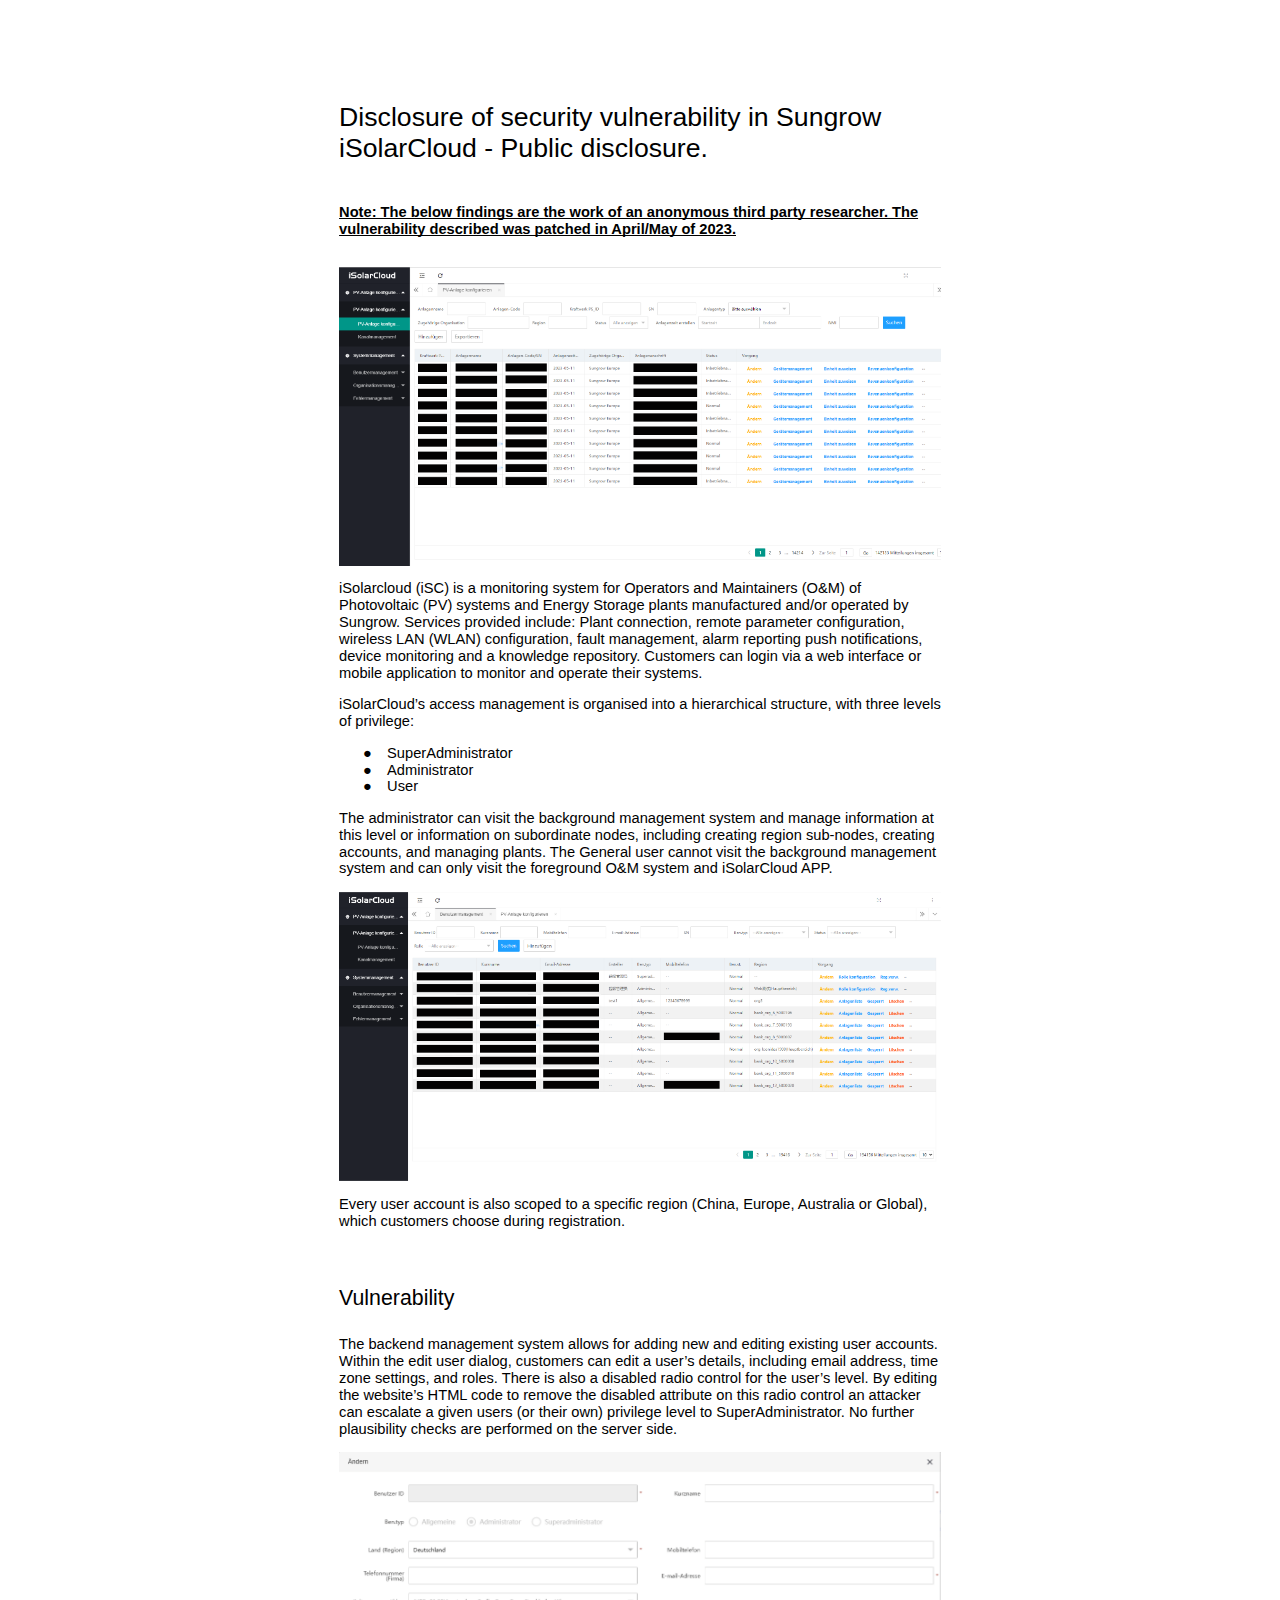
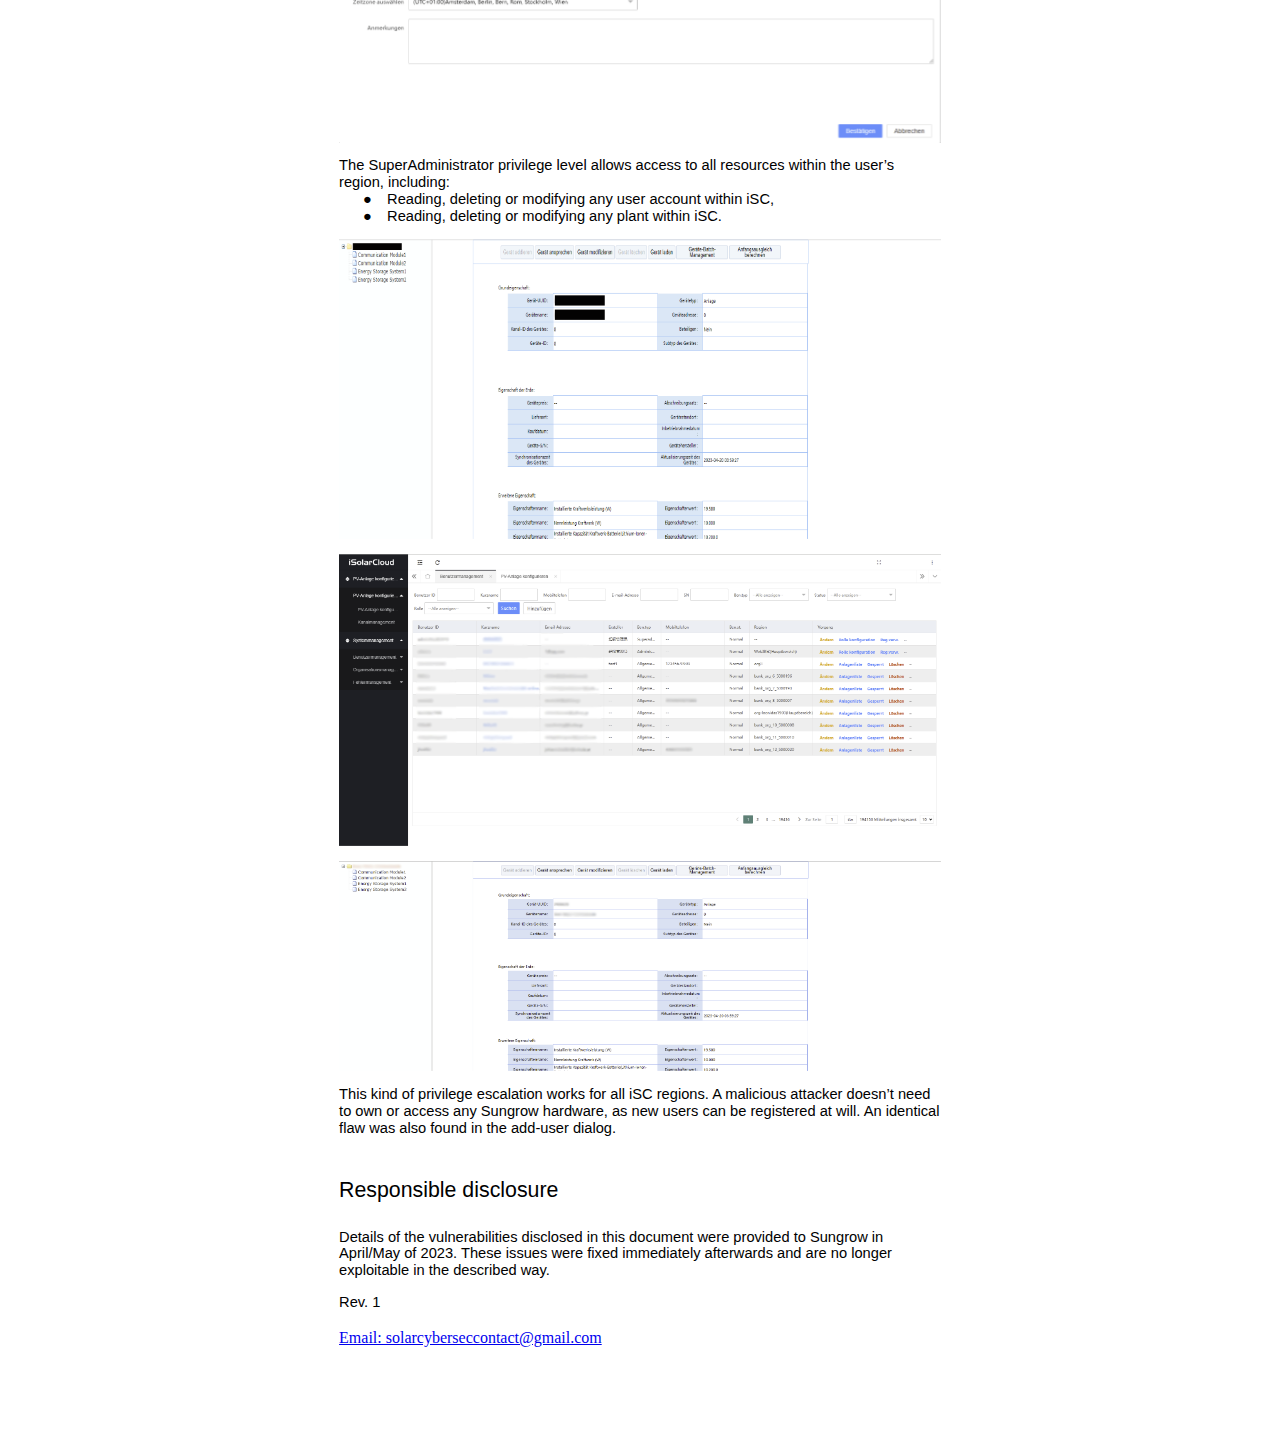
==== iSolarCloudvuln.html @ 1ec9f594 "." ====
<!DOCTYPE html PUBLIC "-//W3C//DTD HTML 4.0 Transitional//EN" "http://www.w3.org/TR/REC-html40/loose.dtd">
<html>
<head>
<meta content="text/html; charset=UTF-8" http-equiv="content-type">
<style type="text/css">.lst-kix_bvl7hkr0jyhf-3>li:before{content:"\0025cf   "}.lst-kix_bvl7hkr0jyhf-4>li:before{content:"\0025cb   "}ul.lst-kix_gkt30svct12z-0{list-style-type:none}.lst-kix_bvl7hkr0jyhf-6>li:before{content:"\0025cf   "}.lst-kix_sigj09s5q3uz-5>li:before{content:"\0025a0   "}ul.lst-kix_gkt30svct12z-3{list-style-type:none}ul.lst-kix_gkt30svct12z-4{list-style-type:none}.lst-kix_bvl7hkr0jyhf-5>li:before{content:"\0025a0   "}.lst-kix_bvl7hkr0jyhf-7>li:before{content:"\0025cb   "}.lst-kix_sigj09s5q3uz-6>li:before{content:"\0025cf   "}ul.lst-kix_gkt30svct12z-1{list-style-type:none}ul.lst-kix_gkt30svct12z-2{list-style-type:none}.lst-kix_sigj09s5q3uz-7>li:before{content:"\0025cb   "}ul.lst-kix_gkt30svct12z-7{list-style-type:none}ul.lst-kix_gkt30svct12z-8{list-style-type:none}ul.lst-kix_gkt30svct12z-5{list-style-type:none}ul.lst-kix_gkt30svct12z-6{list-style-type:none}.lst-kix_gkt30svct12z-1>li:before{content:"\0025cb   "}.lst-kix_gkt30svct12z-3>li:before{content:"\0025cf   "}.lst-kix_gkt30svct12z-2>li:before{content:"\0025a0   "}ul.lst-kix_jfk4quu4ej9e-8{list-style-type:none}.lst-kix_sigj09s5q3uz-4>li:before{content:"\0025cb   "}.lst-kix_sigj09s5q3uz-3>li:before{content:"\0025cf   "}.lst-kix_gkt30svct12z-0>li:before{content:"\0025cf   "}.lst-kix_gkt30svct12z-8>li:before{content:"\0025a0   "}.lst-kix_bvl7hkr0jyhf-2>li:before{content:"\0025a0   "}.lst-kix_sigj09s5q3uz-1>li:before{content:"\0025cb   "}.lst-kix_bvl7hkr0jyhf-1>li:before{content:"\0025cb   "}.lst-kix_sigj09s5q3uz-0>li:before{content:"\0025cf   "}.lst-kix_sigj09s5q3uz-2>li:before{content:"\0025a0   "}.lst-kix_bvl7hkr0jyhf-0>li:before{content:"\0025cf   "}.lst-kix_gkt30svct12z-7>li:before{content:"\0025cb   "}.lst-kix_gkt30svct12z-6>li:before{content:"\0025cf   "}.lst-kix_gkt30svct12z-5>li:before{content:"\0025a0   "}.lst-kix_gkt30svct12z-4>li:before{content:"\0025cb   "}.lst-kix_dotf9e3ko1g4-0>li:before{content:"\0025cf   "}.lst-kix_urjdtkxu317q-6>li:before{content:"\0025cf   "}.lst-kix_urjdtkxu317q-7>li:before{content:"\0025cb   "}.lst-kix_dotf9e3ko1g4-1>li:before{content:"\0025cb   "}.lst-kix_dotf9e3ko1g4-2>li:before{content:"\0025a0   "}.lst-kix_urjdtkxu317q-8>li:before{content:"\0025a0   "}.lst-kix_dotf9e3ko1g4-3>li:before{content:"\0025cf   "}ul.lst-kix_jfk4quu4ej9e-0{list-style-type:none}ul.lst-kix_jfk4quu4ej9e-1{list-style-type:none}.lst-kix_urjdtkxu317q-2>li:before{content:"\0025a0   "}.lst-kix_urjdtkxu317q-3>li:before{content:"\0025cf   "}.lst-kix_dotf9e3ko1g4-5>li:before{content:"\0025a0   "}.lst-kix_dotf9e3ko1g4-6>li:before{content:"\0025cf   "}ul.lst-kix_jfk4quu4ej9e-2{list-style-type:none}ul.lst-kix_jfk4quu4ej9e-3{list-style-type:none}ul.lst-kix_jfk4quu4ej9e-4{list-style-type:none}ul.lst-kix_jfk4quu4ej9e-5{list-style-type:none}.lst-kix_urjdtkxu317q-1>li:before{content:"\0025cb   "}.lst-kix_urjdtkxu317q-5>li:before{content:"\0025a0   "}.lst-kix_dotf9e3ko1g4-4>li:before{content:"\0025cb   "}.lst-kix_dotf9e3ko1g4-8>li:before{content:"\0025a0   "}ul.lst-kix_jfk4quu4ej9e-6{list-style-type:none}ul.lst-kix_jfk4quu4ej9e-7{list-style-type:none}.lst-kix_urjdtkxu317q-4>li:before{content:"\0025cb   "}.lst-kix_dotf9e3ko1g4-7>li:before{content:"\0025cb   "}.lst-kix_jfk4quu4ej9e-2>li:before{content:"\0025a0   "}.lst-kix_jfk4quu4ej9e-3>li:before{content:"\0025cf   "}.lst-kix_bvl7hkr0jyhf-8>li:before{content:"\0025a0   "}.lst-kix_jfk4quu4ej9e-7>li:before{content:"\0025cb   "}.lst-kix_jfk4quu4ej9e-0>li:before{content:"\0025cf   "}.lst-kix_jfk4quu4ej9e-1>li:before{content:"\0025cb   "}.lst-kix_jfk4quu4ej9e-8>li:before{content:"\0025a0   "}.lst-kix_urjdtkxu317q-0>li:before{content:"\0025cf   "}.lst-kix_jfk4quu4ej9e-6>li:before{content:"\0025cf   "}.lst-kix_jfk4quu4ej9e-4>li:before{content:"\0025cb   "}.lst-kix_jfk4quu4ej9e-5>li:before{content:"\0025a0   "}ul.lst-kix_dotf9e3ko1g4-0{list-style-type:none}.lst-kix_5yog5hyufdfv-5>li:before{content:"\0025a0   "}.lst-kix_5yog5hyufdfv-7>li:before{content:"\0025cb   "}.lst-kix_5yog5hyufdfv-4>li:before{content:"\0025cb   "}.lst-kix_5yog5hyufdfv-8>li:before{content:"\0025a0   "}.lst-kix_5yog5hyufdfv-1>li:before{content:"\0025cb   "}.lst-kix_5yog5hyufdfv-3>li:before{content:"\0025cf   "}.lst-kix_5yog5hyufdfv-2>li:before{content:"\0025a0   "}ul.lst-kix_dotf9e3ko1g4-6{list-style-type:none}ul.lst-kix_dotf9e3ko1g4-5{list-style-type:none}ul.lst-kix_dotf9e3ko1g4-8{list-style-type:none}ul.lst-kix_dotf9e3ko1g4-7{list-style-type:none}ul.lst-kix_dotf9e3ko1g4-2{list-style-type:none}ul.lst-kix_dotf9e3ko1g4-1{list-style-type:none}ul.lst-kix_dotf9e3ko1g4-4{list-style-type:none}ul.lst-kix_dotf9e3ko1g4-3{list-style-type:none}.lst-kix_5yog5hyufdfv-6>li:before{content:"\0025cf   "}.lst-kix_keoz1yhpoynx-2>li:before{content:"\0025a0   "}.lst-kix_keoz1yhpoynx-4>li:before{content:"\0025cb   "}.lst-kix_keoz1yhpoynx-3>li:before{content:"\0025cf   "}.lst-kix_keoz1yhpoynx-0>li:before{content:"\0025cf   "}.lst-kix_keoz1yhpoynx-1>li:before{content:"\0025cb   "}.lst-kix_5yog5hyufdfv-0>li:before{content:"\0025cf   "}ul.lst-kix_keoz1yhpoynx-3{list-style-type:none}ul.lst-kix_keoz1yhpoynx-2{list-style-type:none}ul.lst-kix_keoz1yhpoynx-1{list-style-type:none}ul.lst-kix_keoz1yhpoynx-0{list-style-type:none}ul.lst-kix_keoz1yhpoynx-7{list-style-type:none}ul.lst-kix_keoz1yhpoynx-6{list-style-type:none}ul.lst-kix_keoz1yhpoynx-5{list-style-type:none}ul.lst-kix_keoz1yhpoynx-4{list-style-type:none}ul.lst-kix_5yog5hyufdfv-4{list-style-type:none}ul.lst-kix_5yog5hyufdfv-5{list-style-type:none}ul.lst-kix_5yog5hyufdfv-6{list-style-type:none}ul.lst-kix_5yog5hyufdfv-7{list-style-type:none}ul.lst-kix_5yog5hyufdfv-0{list-style-type:none}ul.lst-kix_5yog5hyufdfv-1{list-style-type:none}ul.lst-kix_5yog5hyufdfv-2{list-style-type:none}ul.lst-kix_5yog5hyufdfv-3{list-style-type:none}.lst-kix_keoz1yhpoynx-6>li:before{content:"\0025cf   "}ul.lst-kix_keoz1yhpoynx-8{list-style-type:none}.lst-kix_keoz1yhpoynx-5>li:before{content:"\0025a0   "}.lst-kix_sigj09s5q3uz-8>li:before{content:"\0025a0   "}ul.lst-kix_sigj09s5q3uz-8{list-style-type:none}ul.lst-kix_sigj09s5q3uz-7{list-style-type:none}ul.lst-kix_sigj09s5q3uz-6{list-style-type:none}.lst-kix_keoz1yhpoynx-7>li:before{content:"\0025cb   "}ul.lst-kix_bvl7hkr0jyhf-8{list-style-type:none}.lst-kix_keoz1yhpoynx-8>li:before{content:"\0025a0   "}ul.lst-kix_bvl7hkr0jyhf-5{list-style-type:none}ul.lst-kix_5yog5hyufdfv-8{list-style-type:none}ul.lst-kix_bvl7hkr0jyhf-4{list-style-type:none}li.li-bullet-0:before{margin-left:-18pt;white-space:nowrap;display:inline-block;min-width:18pt}ul.lst-kix_bvl7hkr0jyhf-7{list-style-type:none}ul.lst-kix_bvl7hkr0jyhf-6{list-style-type:none}ul.lst-kix_urjdtkxu317q-4{list-style-type:none}ul.lst-kix_bvl7hkr0jyhf-1{list-style-type:none}ul.lst-kix_urjdtkxu317q-5{list-style-type:none}ul.lst-kix_bvl7hkr0jyhf-0{list-style-type:none}ul.lst-kix_urjdtkxu317q-2{list-style-type:none}ul.lst-kix_bvl7hkr0jyhf-3{list-style-type:none}ul.lst-kix_urjdtkxu317q-3{list-style-type:none}ul.lst-kix_bvl7hkr0jyhf-2{list-style-type:none}ul.lst-kix_urjdtkxu317q-0{list-style-type:none}ul.lst-kix_urjdtkxu317q-1{list-style-type:none}ul.lst-kix_sigj09s5q3uz-5{list-style-type:none}ul.lst-kix_sigj09s5q3uz-4{list-style-type:none}ul.lst-kix_sigj09s5q3uz-3{list-style-type:none}ul.lst-kix_sigj09s5q3uz-2{list-style-type:none}ul.lst-kix_urjdtkxu317q-8{list-style-type:none}ul.lst-kix_sigj09s5q3uz-1{list-style-type:none}ul.lst-kix_sigj09s5q3uz-0{list-style-type:none}ul.lst-kix_urjdtkxu317q-6{list-style-type:none}ul.lst-kix_urjdtkxu317q-7{list-style-type:none}ol{margin:0;padding:0}table td,table th{padding:0}.c6{-webkit-text-decoration-skip:none;color:#000000;font-weight:700;text-decoration:underline;vertical-align:baseline;text-decoration-skip-ink:none;font-size:11pt;font-family:"Arial";font-style:normal}.c1{padding-top:0pt;padding-bottom:0pt;line-height:1.15;orphans:2;widows:2;text-align:left;height:11pt}.c4{color:#000000;font-weight:400;text-decoration:none;vertical-align:baseline;font-size:16pt;font-family:"Arial";font-style:normal}.c9{padding-top:20pt;padding-bottom:6pt;line-height:1.15;page-break-after:avoid;orphans:2;widows:2;text-align:left}.c0{color:#000000;font-weight:400;text-decoration:none;vertical-align:baseline;font-size:11pt;font-family:"Arial";font-style:normal}.c8{color:#000000;font-weight:400;text-decoration:none;vertical-align:baseline;font-size:20pt;font-family:"Arial";font-style:normal}.c11{padding-top:18pt;padding-bottom:6pt;line-height:1.15;page-break-after:avoid;orphans:2;widows:2;text-align:left}.c10{padding-top:0pt;padding-bottom:0pt;line-height:1.15;orphans:2;widows:2;text-align:center;height:11pt}.c2{padding-top:0pt;padding-bottom:0pt;line-height:1.15;orphans:2;widows:2;text-align:left}.c3{background-color:#ffffff;max-width:451.4pt;padding:56.7pt 72pt 72pt 72pt;margin:auto}.c5{margin-left:36pt;padding-left:0pt}.c7{padding:0;margin:0}.title{padding-top:0pt;color:#000000;font-size:26pt;padding-bottom:3pt;font-family:"Arial";line-height:1.15;page-break-after:avoid;orphans:2;widows:2;text-align:left}.subtitle{padding-top:0pt;color:#666666;font-size:15pt;padding-bottom:16pt;font-family:"Arial";line-height:1.15;page-break-after:avoid;orphans:2;widows:2;text-align:left}li{color:#000000;font-size:11pt;font-family:"Arial"}p{margin:0;color:#000000;font-size:11pt;font-family:"Arial"}h1{padding-top:20pt;color:#000000;font-size:20pt;padding-bottom:6pt;font-family:"Arial";line-height:1.15;page-break-after:avoid;orphans:2;widows:2;text-align:left}h2{padding-top:18pt;color:#000000;font-size:16pt;padding-bottom:6pt;font-family:"Arial";line-height:1.15;page-break-after:avoid;orphans:2;widows:2;text-align:left}h3{padding-top:16pt;color:#434343;font-size:14pt;padding-bottom:4pt;font-family:"Arial";line-height:1.15;page-break-after:avoid;orphans:2;widows:2;text-align:left}h4{padding-top:14pt;color:#666666;font-size:12pt;padding-bottom:4pt;font-family:"Arial";line-height:1.15;page-break-after:avoid;orphans:2;widows:2;text-align:left}h5{padding-top:12pt;color:#666666;font-size:11pt;padding-bottom:4pt;font-family:"Arial";line-height:1.15;page-break-after:avoid;orphans:2;widows:2;text-align:left}h6{padding-top:12pt;color:#666666;font-size:11pt;padding-bottom:4pt;font-family:"Arial";line-height:1.15;page-break-after:avoid;font-style:italic;orphans:2;widows:2;text-align:left}</style>
</head>
<body class="c3 doc-content">
<h1 class="c9" id="h.ezlccyesa04d"><span class="c8">Disclosure of security vulnerability in Sungrow iSolarCloud - Public disclosure.</span></h1>
<p class="c1"><span class="c0"></span></p>
<p class="c2"><span class="c6">Note: The below findings are the work of an anonymous third party researcher. The vulnerability described was patched in April/May of 2023.</span></p>
<p class="c1"><span class="c0"></span></p>
<p class="c10"><span class="c0"></span></p>
<p class="c2"><span style="overflow: hidden; display: inline-block; margin: 0.00px 0.00px; border: 0.00px solid #000000; transform: rotate(0.00rad) translateZ(0px); -webkit-transform: rotate(0.00rad) translateZ(0px); width: 601.70px; height: 298.67px;"><img alt="" src="images_isc/image4.png" style="width: 601.70px; height: 298.67px; margin-left: 0.00px; margin-top: 0.00px; transform: rotate(0.00rad) translateZ(0px); -webkit-transform: rotate(0.00rad) translateZ(0px);" title=""></span></p>
<p class="c1"><span class="c0"></span></p>
<p class="c2"><span class="c0">iSolarcloud (iSC) is a monitoring system for Operators and Maintainers (O&amp;M) of Photovoltaic (PV) systems and Energy Storage plants manufactured and/or operated by Sungrow. Services provided include: Plant connection, remote parameter configuration, wireless LAN (WLAN) configuration, fault management, alarm reporting push notifications, device monitoring and a knowledge repository. Customers can login via a web interface or mobile application to monitor and operate their systems.</span></p>
<p class="c1"><span class="c0"></span></p>
<p class="c2"><span class="c0">iSolarCloud&rsquo;s access management is organised into a hierarchical structure, with three levels of privilege:</span></p>
<p class="c1"><span class="c0"></span></p>
<ul class="c7 lst-kix_dotf9e3ko1g4-0 start">
<li class="c2 c5 li-bullet-0"><span class="c0">SuperAdministrator</span></li>
<li class="c2 c5 li-bullet-0"><span class="c0">Administrator</span></li>
<li class="c2 c5 li-bullet-0"><span class="c0">User</span></li>
</ul>
<p class="c1"><span class="c0"></span></p>
<p class="c2"><span class="c0">The administrator can visit the background management system and manage information at this level or information on subordinate nodes, including creating region sub-nodes, creating accounts, and managing plants. The General user cannot visit the background management system and can only visit the foreground O&amp;M system and iSolarCloud APP.</span></p>
<p class="c1"><span class="c0"></span></p>
<p class="c2"><span style="overflow: hidden; display: inline-block; margin: 0.00px 0.00px; border: 0.00px solid #000000; transform: rotate(0.00rad) translateZ(0px); -webkit-transform: rotate(0.00rad) translateZ(0px); width: 601.70px; height: 289.33px;"><img alt="" src="images_isc/image5.png" style="width: 601.70px; height: 289.33px; margin-left: 0.00px; margin-top: 0.00px; transform: rotate(0.00rad) translateZ(0px); -webkit-transform: rotate(0.00rad) translateZ(0px);" title=""></span></p>
<p class="c1"><span class="c0"></span></p>
<p class="c2"><span class="c0">Every user account is also scoped to a specific region (China, Europe, Australia or Global), which customers choose during registration.</span></p>
<p class="c1"><span class="c0"></span></p>
<h2 class="c11" id="h.gs5ul1za7moa"><span class="c4">Vulnerability</span></h2>
<p class="c2"><span class="c0">The backend management system allows for adding new and editing existing user accounts. Within the edit user dialog, customers can edit a user&rsquo;s details, including email address, time zone settings, and roles. There is also a disabled radio control for the user&rsquo;s level. By editing the website&rsquo;s HTML code to remove the disabled attribute on this radio control an attacker can escalate a given users (or their own) privilege level to SuperAdministrator. No further plausibility checks are performed on the server side.</span></p>
<p class="c1"><span class="c0"></span></p>
<p class="c2"><span style="overflow: hidden; display: inline-block; margin: 0.00px 0.00px; border: 0.00px solid #000000; transform: rotate(0.00rad) translateZ(0px); -webkit-transform: rotate(0.00rad) translateZ(0px); width: 601.70px; height: 290.67px;"><img alt="" src="images_isc/image1.png" style="width: 601.70px; height: 290.67px; margin-left: 0.00px; margin-top: 0.00px; transform: rotate(0.00rad) translateZ(0px); -webkit-transform: rotate(0.00rad) translateZ(0px);" title=""></span></p>
<p class="c1"><span class="c0"></span></p>
<p class="c2"><span class="c0">The SuperAdministrator privilege level allows access to all resources within the user&rsquo;s region, including:</span></p>
<ul class="c7 lst-kix_sigj09s5q3uz-0 start">
<li class="c2 c5 li-bullet-0"><span class="c0">Reading, deleting or modifying any user account within iSC,</span></li>
<li class="c2 c5 li-bullet-0"><span class="c0">Reading, deleting or modifying any plant within iSC.</span></li>
</ul>
<p class="c1"><span class="c0"></span></p>
<p class="c2"><span style="overflow: hidden; display: inline-block; margin: 0.00px 0.00px; border: 0.00px solid #000000; transform: rotate(0.00rad) translateZ(0px); -webkit-transform: rotate(0.00rad) translateZ(0px); width: 601.70px; height: 300.00px;"><img alt="" src="images_isc/image6.png" style="width: 601.70px; height: 300.00px; margin-left: 0.00px; margin-top: 0.00px; transform: rotate(0.00rad) translateZ(0px); -webkit-transform: rotate(0.00rad) translateZ(0px);" title=""></span></p>
<p class="c1"><span class="c0"></span></p>
<p class="c2"><span style="overflow: hidden; display: inline-block; margin: 0.00px 0.00px; border: 0.00px solid #000000; transform: rotate(0.00rad) translateZ(0px); -webkit-transform: rotate(0.00rad) translateZ(0px); width: 601.70px; height: 292.00px;"><img alt="" src="images_isc/image3.png" style="width: 601.70px; height: 292.00px; margin-left: 0.00px; margin-top: 0.00px; transform: rotate(0.00rad) translateZ(0px); -webkit-transform: rotate(0.00rad) translateZ(0px);" title=""></span></p>
<p class="c1"><span class="c0"></span></p>
<p class="c2"><span style="overflow: hidden; display: inline-block; margin: 0.00px 0.00px; border: 0.00px solid #000000; transform: rotate(0.00rad) translateZ(0px); -webkit-transform: rotate(0.00rad) translateZ(0px); width: 601.70px; height: 210.67px;"><img alt="" src="images_isc/image2.png" style="width: 601.70px; height: 210.67px; margin-left: 0.00px; margin-top: 0.00px; transform: rotate(0.00rad) translateZ(0px); -webkit-transform: rotate(0.00rad) translateZ(0px);" title=""></span></p>
<p class="c1"><span class="c0"></span></p>
<p class="c2"><span class="c0">This kind of privilege escalation works for all iSC regions. A malicious attacker doesn&rsquo;t need to own or access any Sungrow hardware, as new users can be registered at will. An identical flaw was also found in the add-user dialog.</span></p>
<h2 class="c11" id="h.wgj3ohytwruq"><span class="c4">Responsible disclosure</span></h2>
<p class="c2"><span class="c0">Details of the vulnerabilities disclosed in this document were provided to Sungrow in April/May of 2023. These issues were fixed immediately afterwards and are no longer exploitable in the described way.</span></p>
<p class="c1"><span class="c0"></span></p>
<div><p class="c2"><span class="c0">Rev. 1</span></p></div><br>
<span class="c7"></span><a href = "mailto: solarcyberseccontact@gmail.com">Email: solarcyberseccontact@gmail.com</a></span><br>
</body>
</html>
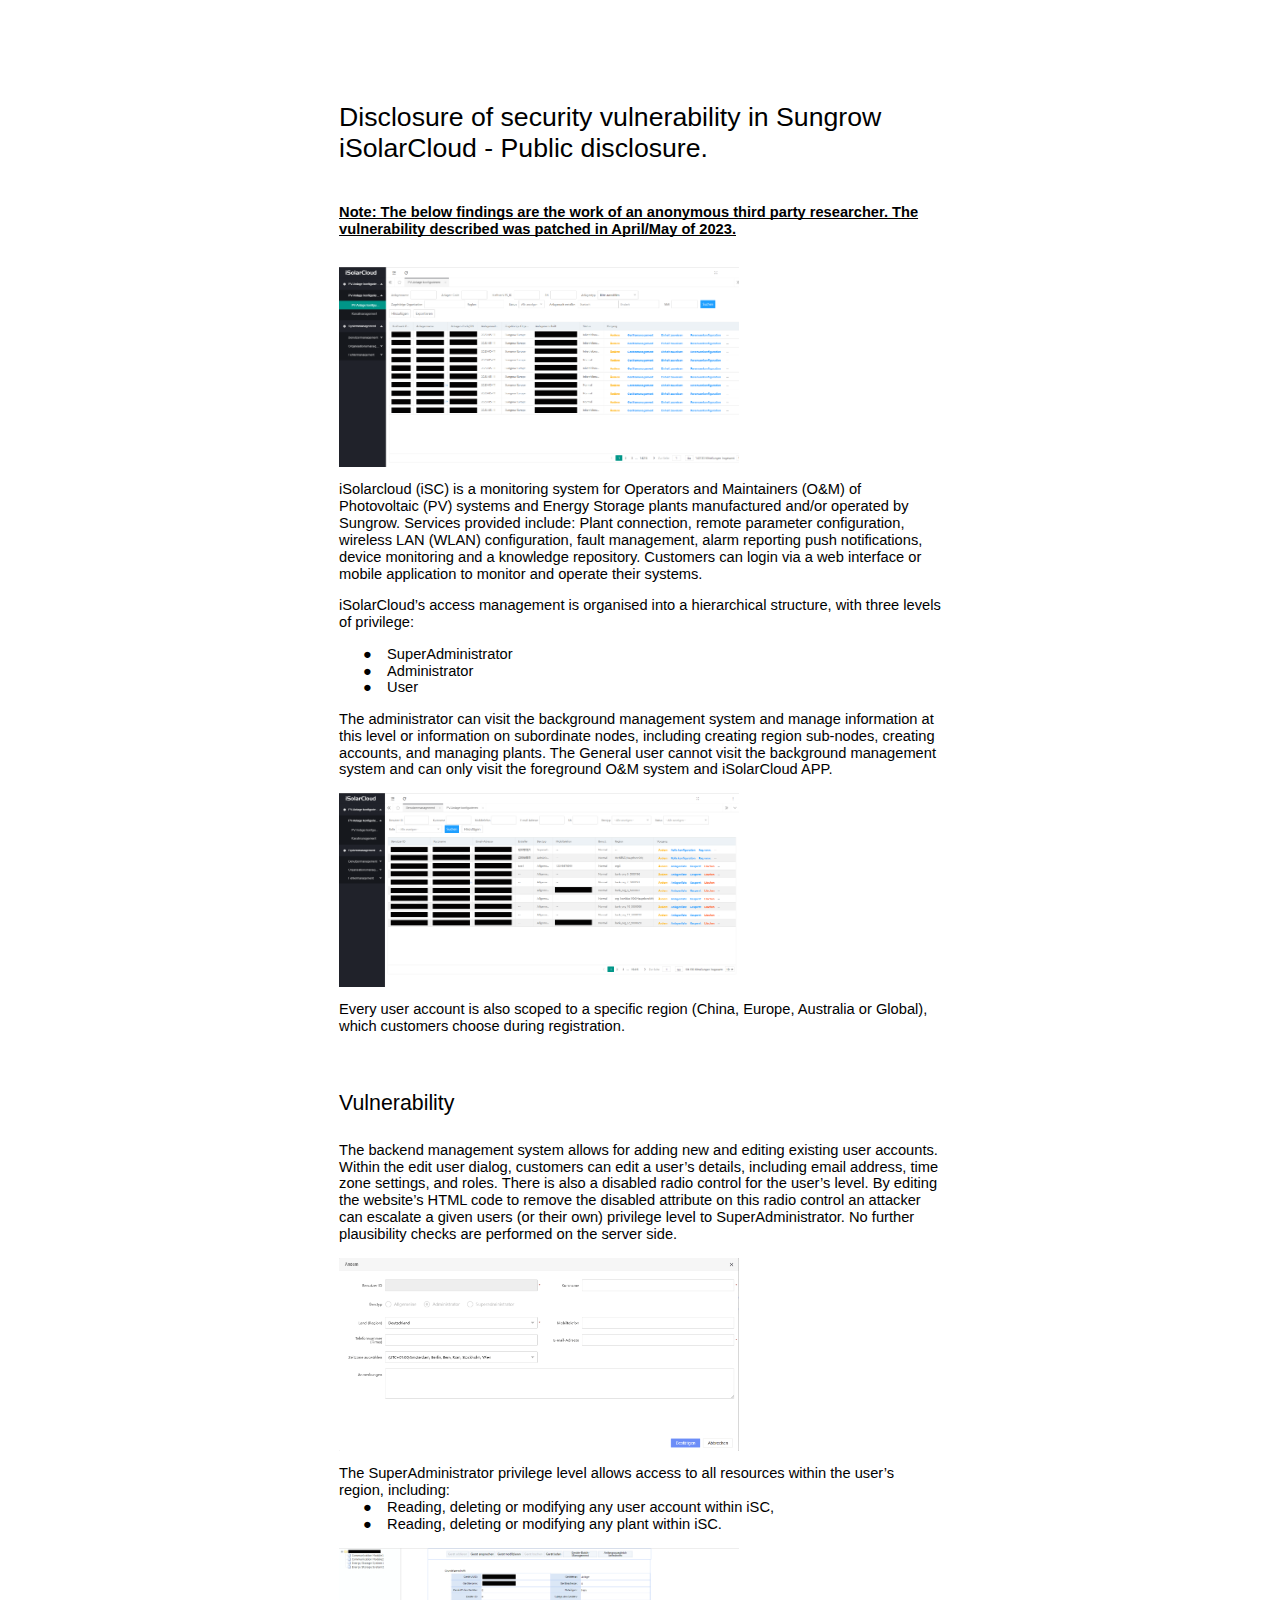
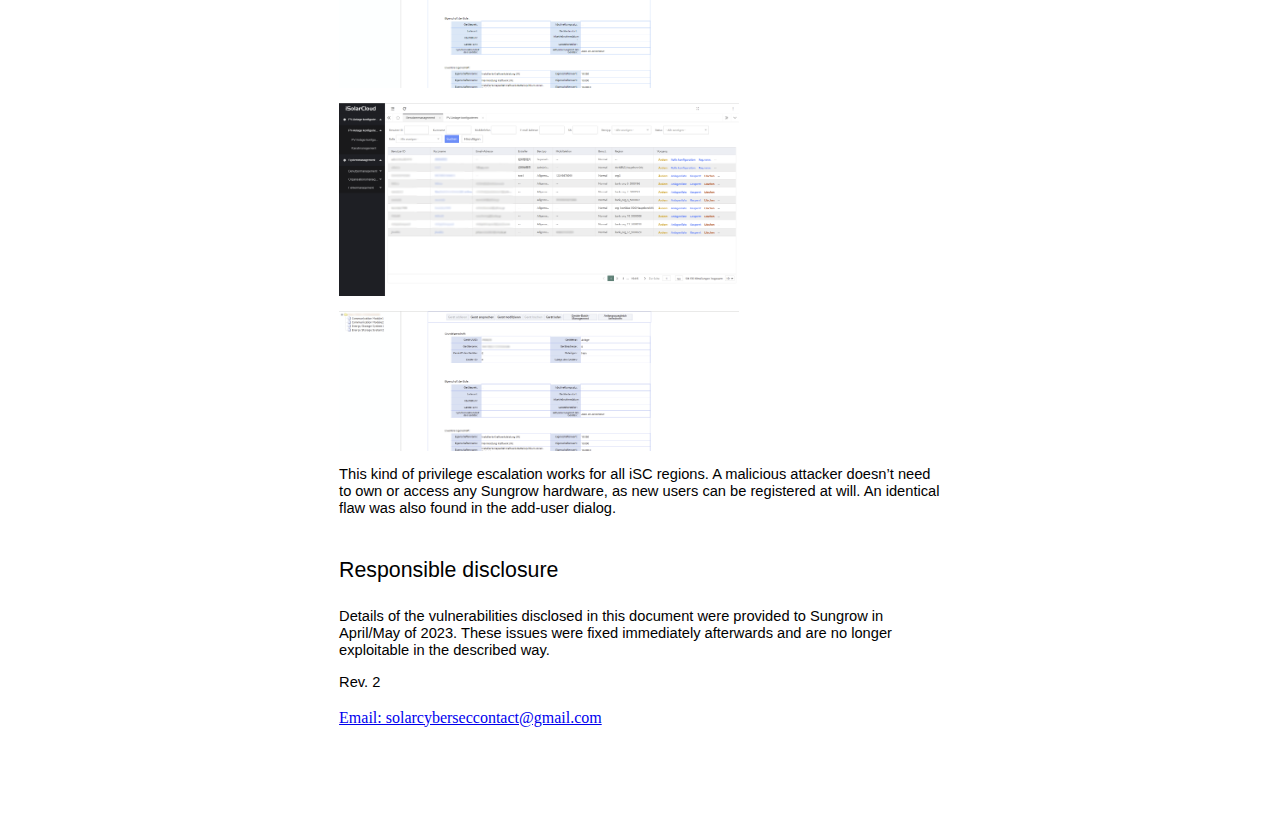
==== commit fd2a519e: "." ====
--- a/iSolarCloudvuln.html
+++ b/iSolarCloudvuln.html
@@ -1,56 +1,992 @@
 <!DOCTYPE html PUBLIC "-//W3C//DTD HTML 4.0 Transitional//EN" "http://www.w3.org/TR/REC-html40/loose.dtd">
 <html>
+
 <head>
-<meta content="text/html; charset=UTF-8" http-equiv="content-type">
-<style type="text/css">.lst-kix_bvl7hkr0jyhf-3>li:before{content:"\0025cf   "}.lst-kix_bvl7hkr0jyhf-4>li:before{content:"\0025cb   "}ul.lst-kix_gkt30svct12z-0{list-style-type:none}.lst-kix_bvl7hkr0jyhf-6>li:before{content:"\0025cf   "}.lst-kix_sigj09s5q3uz-5>li:before{content:"\0025a0   "}ul.lst-kix_gkt30svct12z-3{list-style-type:none}ul.lst-kix_gkt30svct12z-4{list-style-type:none}.lst-kix_bvl7hkr0jyhf-5>li:before{content:"\0025a0   "}.lst-kix_bvl7hkr0jyhf-7>li:before{content:"\0025cb   "}.lst-kix_sigj09s5q3uz-6>li:before{content:"\0025cf   "}ul.lst-kix_gkt30svct12z-1{list-style-type:none}ul.lst-kix_gkt30svct12z-2{list-style-type:none}.lst-kix_sigj09s5q3uz-7>li:before{content:"\0025cb   "}ul.lst-kix_gkt30svct12z-7{list-style-type:none}ul.lst-kix_gkt30svct12z-8{list-style-type:none}ul.lst-kix_gkt30svct12z-5{list-style-type:none}ul.lst-kix_gkt30svct12z-6{list-style-type:none}.lst-kix_gkt30svct12z-1>li:before{content:"\0025cb   "}.lst-kix_gkt30svct12z-3>li:before{content:"\0025cf   "}.lst-kix_gkt30svct12z-2>li:before{content:"\0025a0   "}ul.lst-kix_jfk4quu4ej9e-8{list-style-type:none}.lst-kix_sigj09s5q3uz-4>li:before{content:"\0025cb   "}.lst-kix_sigj09s5q3uz-3>li:before{content:"\0025cf   "}.lst-kix_gkt30svct12z-0>li:before{content:"\0025cf   "}.lst-kix_gkt30svct12z-8>li:before{content:"\0025a0   "}.lst-kix_bvl7hkr0jyhf-2>li:before{content:"\0025a0   "}.lst-kix_sigj09s5q3uz-1>li:before{content:"\0025cb   "}.lst-kix_bvl7hkr0jyhf-1>li:before{content:"\0025cb   "}.lst-kix_sigj09s5q3uz-0>li:before{content:"\0025cf   "}.lst-kix_sigj09s5q3uz-2>li:before{content:"\0025a0   "}.lst-kix_bvl7hkr0jyhf-0>li:before{content:"\0025cf   "}.lst-kix_gkt30svct12z-7>li:before{content:"\0025cb   "}.lst-kix_gkt30svct12z-6>li:before{content:"\0025cf   "}.lst-kix_gkt30svct12z-5>li:before{content:"\0025a0   "}.lst-kix_gkt30svct12z-4>li:before{content:"\0025cb   "}.lst-kix_dotf9e3ko1g4-0>li:before{content:"\0025cf   "}.lst-kix_urjdtkxu317q-6>li:before{content:"\0025cf   "}.lst-kix_urjdtkxu317q-7>li:before{content:"\0025cb   "}.lst-kix_dotf9e3ko1g4-1>li:before{content:"\0025cb   "}.lst-kix_dotf9e3ko1g4-2>li:before{content:"\0025a0   "}.lst-kix_urjdtkxu317q-8>li:before{content:"\0025a0   "}.lst-kix_dotf9e3ko1g4-3>li:before{content:"\0025cf   "}ul.lst-kix_jfk4quu4ej9e-0{list-style-type:none}ul.lst-kix_jfk4quu4ej9e-1{list-style-type:none}.lst-kix_urjdtkxu317q-2>li:before{content:"\0025a0   "}.lst-kix_urjdtkxu317q-3>li:before{content:"\0025cf   "}.lst-kix_dotf9e3ko1g4-5>li:before{content:"\0025a0   "}.lst-kix_dotf9e3ko1g4-6>li:before{content:"\0025cf   "}ul.lst-kix_jfk4quu4ej9e-2{list-style-type:none}ul.lst-kix_jfk4quu4ej9e-3{list-style-type:none}ul.lst-kix_jfk4quu4ej9e-4{list-style-type:none}ul.lst-kix_jfk4quu4ej9e-5{list-style-type:none}.lst-kix_urjdtkxu317q-1>li:before{content:"\0025cb   "}.lst-kix_urjdtkxu317q-5>li:before{content:"\0025a0   "}.lst-kix_dotf9e3ko1g4-4>li:before{content:"\0025cb   "}.lst-kix_dotf9e3ko1g4-8>li:before{content:"\0025a0   "}ul.lst-kix_jfk4quu4ej9e-6{list-style-type:none}ul.lst-kix_jfk4quu4ej9e-7{list-style-type:none}.lst-kix_urjdtkxu317q-4>li:before{content:"\0025cb   "}.lst-kix_dotf9e3ko1g4-7>li:before{content:"\0025cb   "}.lst-kix_jfk4quu4ej9e-2>li:before{content:"\0025a0   "}.lst-kix_jfk4quu4ej9e-3>li:before{content:"\0025cf   "}.lst-kix_bvl7hkr0jyhf-8>li:before{content:"\0025a0   "}.lst-kix_jfk4quu4ej9e-7>li:before{content:"\0025cb   "}.lst-kix_jfk4quu4ej9e-0>li:before{content:"\0025cf   "}.lst-kix_jfk4quu4ej9e-1>li:before{content:"\0025cb   "}.lst-kix_jfk4quu4ej9e-8>li:before{content:"\0025a0   "}.lst-kix_urjdtkxu317q-0>li:before{content:"\0025cf   "}.lst-kix_jfk4quu4ej9e-6>li:before{content:"\0025cf   "}.lst-kix_jfk4quu4ej9e-4>li:before{content:"\0025cb   "}.lst-kix_jfk4quu4ej9e-5>li:before{content:"\0025a0   "}ul.lst-kix_dotf9e3ko1g4-0{list-style-type:none}.lst-kix_5yog5hyufdfv-5>li:before{content:"\0025a0   "}.lst-kix_5yog5hyufdfv-7>li:before{content:"\0025cb   "}.lst-kix_5yog5hyufdfv-4>li:before{content:"\0025cb   "}.lst-kix_5yog5hyufdfv-8>li:before{content:"\0025a0   "}.lst-kix_5yog5hyufdfv-1>li:before{content:"\0025cb   "}.lst-kix_5yog5hyufdfv-3>li:before{content:"\0025cf   "}.lst-kix_5yog5hyufdfv-2>li:before{content:"\0025a0   "}ul.lst-kix_dotf9e3ko1g4-6{list-style-type:none}ul.lst-kix_dotf9e3ko1g4-5{list-style-type:none}ul.lst-kix_dotf9e3ko1g4-8{list-style-type:none}ul.lst-kix_dotf9e3ko1g4-7{list-style-type:none}ul.lst-kix_dotf9e3ko1g4-2{list-style-type:none}ul.lst-kix_dotf9e3ko1g4-1{list-style-type:none}ul.lst-kix_dotf9e3ko1g4-4{list-style-type:none}ul.lst-kix_dotf9e3ko1g4-3{list-style-type:none}.lst-kix_5yog5hyufdfv-6>li:before{content:"\0025cf   "}.lst-kix_keoz1yhpoynx-2>li:before{content:"\0025a0   "}.lst-kix_keoz1yhpoynx-4>li:before{content:"\0025cb   "}.lst-kix_keoz1yhpoynx-3>li:before{content:"\0025cf   "}.lst-kix_keoz1yhpoynx-0>li:before{content:"\0025cf   "}.lst-kix_keoz1yhpoynx-1>li:before{content:"\0025cb   "}.lst-kix_5yog5hyufdfv-0>li:before{content:"\0025cf   "}ul.lst-kix_keoz1yhpoynx-3{list-style-type:none}ul.lst-kix_keoz1yhpoynx-2{list-style-type:none}ul.lst-kix_keoz1yhpoynx-1{list-style-type:none}ul.lst-kix_keoz1yhpoynx-0{list-style-type:none}ul.lst-kix_keoz1yhpoynx-7{list-style-type:none}ul.lst-kix_keoz1yhpoynx-6{list-style-type:none}ul.lst-kix_keoz1yhpoynx-5{list-style-type:none}ul.lst-kix_keoz1yhpoynx-4{list-style-type:none}ul.lst-kix_5yog5hyufdfv-4{list-style-type:none}ul.lst-kix_5yog5hyufdfv-5{list-style-type:none}ul.lst-kix_5yog5hyufdfv-6{list-style-type:none}ul.lst-kix_5yog5hyufdfv-7{list-style-type:none}ul.lst-kix_5yog5hyufdfv-0{list-style-type:none}ul.lst-kix_5yog5hyufdfv-1{list-style-type:none}ul.lst-kix_5yog5hyufdfv-2{list-style-type:none}ul.lst-kix_5yog5hyufdfv-3{list-style-type:none}.lst-kix_keoz1yhpoynx-6>li:before{content:"\0025cf   "}ul.lst-kix_keoz1yhpoynx-8{list-style-type:none}.lst-kix_keoz1yhpoynx-5>li:before{content:"\0025a0   "}.lst-kix_sigj09s5q3uz-8>li:before{content:"\0025a0   "}ul.lst-kix_sigj09s5q3uz-8{list-style-type:none}ul.lst-kix_sigj09s5q3uz-7{list-style-type:none}ul.lst-kix_sigj09s5q3uz-6{list-style-type:none}.lst-kix_keoz1yhpoynx-7>li:before{content:"\0025cb   "}ul.lst-kix_bvl7hkr0jyhf-8{list-style-type:none}.lst-kix_keoz1yhpoynx-8>li:before{content:"\0025a0   "}ul.lst-kix_bvl7hkr0jyhf-5{list-style-type:none}ul.lst-kix_5yog5hyufdfv-8{list-style-type:none}ul.lst-kix_bvl7hkr0jyhf-4{list-style-type:none}li.li-bullet-0:before{margin-left:-18pt;white-space:nowrap;display:inline-block;min-width:18pt}ul.lst-kix_bvl7hkr0jyhf-7{list-style-type:none}ul.lst-kix_bvl7hkr0jyhf-6{list-style-type:none}ul.lst-kix_urjdtkxu317q-4{list-style-type:none}ul.lst-kix_bvl7hkr0jyhf-1{list-style-type:none}ul.lst-kix_urjdtkxu317q-5{list-style-type:none}ul.lst-kix_bvl7hkr0jyhf-0{list-style-type:none}ul.lst-kix_urjdtkxu317q-2{list-style-type:none}ul.lst-kix_bvl7hkr0jyhf-3{list-style-type:none}ul.lst-kix_urjdtkxu317q-3{list-style-type:none}ul.lst-kix_bvl7hkr0jyhf-2{list-style-type:none}ul.lst-kix_urjdtkxu317q-0{list-style-type:none}ul.lst-kix_urjdtkxu317q-1{list-style-type:none}ul.lst-kix_sigj09s5q3uz-5{list-style-type:none}ul.lst-kix_sigj09s5q3uz-4{list-style-type:none}ul.lst-kix_sigj09s5q3uz-3{list-style-type:none}ul.lst-kix_sigj09s5q3uz-2{list-style-type:none}ul.lst-kix_urjdtkxu317q-8{list-style-type:none}ul.lst-kix_sigj09s5q3uz-1{list-style-type:none}ul.lst-kix_sigj09s5q3uz-0{list-style-type:none}ul.lst-kix_urjdtkxu317q-6{list-style-type:none}ul.lst-kix_urjdtkxu317q-7{list-style-type:none}ol{margin:0;padding:0}table td,table th{padding:0}.c6{-webkit-text-decoration-skip:none;color:#000000;font-weight:700;text-decoration:underline;vertical-align:baseline;text-decoration-skip-ink:none;font-size:11pt;font-family:"Arial";font-style:normal}.c1{padding-top:0pt;padding-bottom:0pt;line-height:1.15;orphans:2;widows:2;text-align:left;height:11pt}.c4{color:#000000;font-weight:400;text-decoration:none;vertical-align:baseline;font-size:16pt;font-family:"Arial";font-style:normal}.c9{padding-top:20pt;padding-bottom:6pt;line-height:1.15;page-break-after:avoid;orphans:2;widows:2;text-align:left}.c0{color:#000000;font-weight:400;text-decoration:none;vertical-align:baseline;font-size:11pt;font-family:"Arial";font-style:normal}.c8{color:#000000;font-weight:400;text-decoration:none;vertical-align:baseline;font-size:20pt;font-family:"Arial";font-style:normal}.c11{padding-top:18pt;padding-bottom:6pt;line-height:1.15;page-break-after:avoid;orphans:2;widows:2;text-align:left}.c10{padding-top:0pt;padding-bottom:0pt;line-height:1.15;orphans:2;widows:2;text-align:center;height:11pt}.c2{padding-top:0pt;padding-bottom:0pt;line-height:1.15;orphans:2;widows:2;text-align:left}.c3{background-color:#ffffff;max-width:451.4pt;padding:56.7pt 72pt 72pt 72pt;margin:auto}.c5{margin-left:36pt;padding-left:0pt}.c7{padding:0;margin:0}.title{padding-top:0pt;color:#000000;font-size:26pt;padding-bottom:3pt;font-family:"Arial";line-height:1.15;page-break-after:avoid;orphans:2;widows:2;text-align:left}.subtitle{padding-top:0pt;color:#666666;font-size:15pt;padding-bottom:16pt;font-family:"Arial";line-height:1.15;page-break-after:avoid;orphans:2;widows:2;text-align:left}li{color:#000000;font-size:11pt;font-family:"Arial"}p{margin:0;color:#000000;font-size:11pt;font-family:"Arial"}h1{padding-top:20pt;color:#000000;font-size:20pt;padding-bottom:6pt;font-family:"Arial";line-height:1.15;page-break-after:avoid;orphans:2;widows:2;text-align:left}h2{padding-top:18pt;color:#000000;font-size:16pt;padding-bottom:6pt;font-family:"Arial";line-height:1.15;page-break-after:avoid;orphans:2;widows:2;text-align:left}h3{padding-top:16pt;color:#434343;font-size:14pt;padding-bottom:4pt;font-family:"Arial";line-height:1.15;page-break-after:avoid;orphans:2;widows:2;text-align:left}h4{padding-top:14pt;color:#666666;font-size:12pt;padding-bottom:4pt;font-family:"Arial";line-height:1.15;page-break-after:avoid;orphans:2;widows:2;text-align:left}h5{padding-top:12pt;color:#666666;font-size:11pt;padding-bottom:4pt;font-family:"Arial";line-height:1.15;page-break-after:avoid;orphans:2;widows:2;text-align:left}h6{padding-top:12pt;color:#666666;font-size:11pt;padding-bottom:4pt;font-family:"Arial";line-height:1.15;page-break-after:avoid;font-style:italic;orphans:2;widows:2;text-align:left}</style>
+    <meta content="text/html; charset=UTF-8" http-equiv="content-type">
+    <style type="text/css">
+        .lst-kix_bvl7hkr0jyhf-3>li:before {
+            content: "\0025cf   "
+        }
+
+        .lst-kix_bvl7hkr0jyhf-4>li:before {
+            content: "\0025cb   "
+        }
+
+        ul.lst-kix_gkt30svct12z-0 {
+            list-style-type: none
+        }
+
+        .lst-kix_bvl7hkr0jyhf-6>li:before {
+            content: "\0025cf   "
+        }
+
+        .lst-kix_sigj09s5q3uz-5>li:before {
+            content: "\0025a0   "
+        }
+
+        ul.lst-kix_gkt30svct12z-3 {
+            list-style-type: none
+        }
+
+        ul.lst-kix_gkt30svct12z-4 {
+            list-style-type: none
+        }
+
+        .lst-kix_bvl7hkr0jyhf-5>li:before {
+            content: "\0025a0   "
+        }
+
+        .lst-kix_bvl7hkr0jyhf-7>li:before {
+            content: "\0025cb   "
+        }
+
+        .lst-kix_sigj09s5q3uz-6>li:before {
+            content: "\0025cf   "
+        }
+
+        ul.lst-kix_gkt30svct12z-1 {
+            list-style-type: none
+        }
+
+        ul.lst-kix_gkt30svct12z-2 {
+            list-style-type: none
+        }
+
+        .lst-kix_sigj09s5q3uz-7>li:before {
+            content: "\0025cb   "
+        }
+
+        ul.lst-kix_gkt30svct12z-7 {
+            list-style-type: none
+        }
+
+        ul.lst-kix_gkt30svct12z-8 {
+            list-style-type: none
+        }
+
+        ul.lst-kix_gkt30svct12z-5 {
+            list-style-type: none
+        }
+
+        ul.lst-kix_gkt30svct12z-6 {
+            list-style-type: none
+        }
+
+        .lst-kix_gkt30svct12z-1>li:before {
+            content: "\0025cb   "
+        }
+
+        .lst-kix_gkt30svct12z-3>li:before {
+            content: "\0025cf   "
+        }
+
+        .lst-kix_gkt30svct12z-2>li:before {
+            content: "\0025a0   "
+        }
+
+        ul.lst-kix_jfk4quu4ej9e-8 {
+            list-style-type: none
+        }
+
+        .lst-kix_sigj09s5q3uz-4>li:before {
+            content: "\0025cb   "
+        }
+
+        .lst-kix_sigj09s5q3uz-3>li:before {
+            content: "\0025cf   "
+        }
+
+        .lst-kix_gkt30svct12z-0>li:before {
+            content: "\0025cf   "
+        }
+
+        .lst-kix_gkt30svct12z-8>li:before {
+            content: "\0025a0   "
+        }
+
+        .lst-kix_bvl7hkr0jyhf-2>li:before {
+            content: "\0025a0   "
+        }
+
+        .lst-kix_sigj09s5q3uz-1>li:before {
+            content: "\0025cb   "
+        }
+
+        .lst-kix_bvl7hkr0jyhf-1>li:before {
+            content: "\0025cb   "
+        }
+
+        .lst-kix_sigj09s5q3uz-0>li:before {
+            content: "\0025cf   "
+        }
+
+        .lst-kix_sigj09s5q3uz-2>li:before {
+            content: "\0025a0   "
+        }
+
+        .lst-kix_bvl7hkr0jyhf-0>li:before {
+            content: "\0025cf   "
+        }
+
+        .lst-kix_gkt30svct12z-7>li:before {
+            content: "\0025cb   "
+        }
+
+        .lst-kix_gkt30svct12z-6>li:before {
+            content: "\0025cf   "
+        }
+
+        .lst-kix_gkt30svct12z-5>li:before {
+            content: "\0025a0   "
+        }
+
+        .lst-kix_gkt30svct12z-4>li:before {
+            content: "\0025cb   "
+        }
+
+        .lst-kix_dotf9e3ko1g4-0>li:before {
+            content: "\0025cf   "
+        }
+
+        .lst-kix_urjdtkxu317q-6>li:before {
+            content: "\0025cf   "
+        }
+
+        .lst-kix_urjdtkxu317q-7>li:before {
+            content: "\0025cb   "
+        }
+
+        .lst-kix_dotf9e3ko1g4-1>li:before {
+            content: "\0025cb   "
+        }
+
+        .lst-kix_dotf9e3ko1g4-2>li:before {
+            content: "\0025a0   "
+        }
+
+        .lst-kix_urjdtkxu317q-8>li:before {
+            content: "\0025a0   "
+        }
+
+        .lst-kix_dotf9e3ko1g4-3>li:before {
+            content: "\0025cf   "
+        }
+
+        ul.lst-kix_jfk4quu4ej9e-0 {
+            list-style-type: none
+        }
+
+        ul.lst-kix_jfk4quu4ej9e-1 {
+            list-style-type: none
+        }
+
+        .lst-kix_urjdtkxu317q-2>li:before {
+            content: "\0025a0   "
+        }
+
+        .lst-kix_urjdtkxu317q-3>li:before {
+            content: "\0025cf   "
+        }
+
+        .lst-kix_dotf9e3ko1g4-5>li:before {
+            content: "\0025a0   "
+        }
+
+        .lst-kix_dotf9e3ko1g4-6>li:before {
+            content: "\0025cf   "
+        }
+
+        ul.lst-kix_jfk4quu4ej9e-2 {
+            list-style-type: none
+        }
+
+        ul.lst-kix_jfk4quu4ej9e-3 {
+            list-style-type: none
+        }
+
+        ul.lst-kix_jfk4quu4ej9e-4 {
+            list-style-type: none
+        }
+
+        ul.lst-kix_jfk4quu4ej9e-5 {
+            list-style-type: none
+        }
+
+        .lst-kix_urjdtkxu317q-1>li:before {
+            content: "\0025cb   "
+        }
+
+        .lst-kix_urjdtkxu317q-5>li:before {
+            content: "\0025a0   "
+        }
+
+        .lst-kix_dotf9e3ko1g4-4>li:before {
+            content: "\0025cb   "
+        }
+
+        .lst-kix_dotf9e3ko1g4-8>li:before {
+            content: "\0025a0   "
+        }
+
+        ul.lst-kix_jfk4quu4ej9e-6 {
+            list-style-type: none
+        }
+
+        ul.lst-kix_jfk4quu4ej9e-7 {
+            list-style-type: none
+        }
+
+        .lst-kix_urjdtkxu317q-4>li:before {
+            content: "\0025cb   "
+        }
+
+        .lst-kix_dotf9e3ko1g4-7>li:before {
+            content: "\0025cb   "
+        }
+
+        .lst-kix_jfk4quu4ej9e-2>li:before {
+            content: "\0025a0   "
+        }
+
+        .lst-kix_jfk4quu4ej9e-3>li:before {
+            content: "\0025cf   "
+        }
+
+        .lst-kix_bvl7hkr0jyhf-8>li:before {
+            content: "\0025a0   "
+        }
+
+        .lst-kix_jfk4quu4ej9e-7>li:before {
+            content: "\0025cb   "
+        }
+
+        .lst-kix_jfk4quu4ej9e-0>li:before {
+            content: "\0025cf   "
+        }
+
+        .lst-kix_jfk4quu4ej9e-1>li:before {
+            content: "\0025cb   "
+        }
+
+        .lst-kix_jfk4quu4ej9e-8>li:before {
+            content: "\0025a0   "
+        }
+
+        .lst-kix_urjdtkxu317q-0>li:before {
+            content: "\0025cf   "
+        }
+
+        .lst-kix_jfk4quu4ej9e-6>li:before {
+            content: "\0025cf   "
+        }
+
+        .lst-kix_jfk4quu4ej9e-4>li:before {
+            content: "\0025cb   "
+        }
+
+        .lst-kix_jfk4quu4ej9e-5>li:before {
+            content: "\0025a0   "
+        }
+
+        ul.lst-kix_dotf9e3ko1g4-0 {
+            list-style-type: none
+        }
+
+        .lst-kix_5yog5hyufdfv-5>li:before {
+            content: "\0025a0   "
+        }
+
+        .lst-kix_5yog5hyufdfv-7>li:before {
+            content: "\0025cb   "
+        }
+
+        .lst-kix_5yog5hyufdfv-4>li:before {
+            content: "\0025cb   "
+        }
+
+        .lst-kix_5yog5hyufdfv-8>li:before {
+            content: "\0025a0   "
+        }
+
+        .lst-kix_5yog5hyufdfv-1>li:before {
+            content: "\0025cb   "
+        }
+
+        .lst-kix_5yog5hyufdfv-3>li:before {
+            content: "\0025cf   "
+        }
+
+        .lst-kix_5yog5hyufdfv-2>li:before {
+            content: "\0025a0   "
+        }
+
+        ul.lst-kix_dotf9e3ko1g4-6 {
+            list-style-type: none
+        }
+
+        ul.lst-kix_dotf9e3ko1g4-5 {
+            list-style-type: none
+        }
+
+        ul.lst-kix_dotf9e3ko1g4-8 {
+            list-style-type: none
+        }
+
+        ul.lst-kix_dotf9e3ko1g4-7 {
+            list-style-type: none
+        }
+
+        ul.lst-kix_dotf9e3ko1g4-2 {
+            list-style-type: none
+        }
+
+        ul.lst-kix_dotf9e3ko1g4-1 {
+            list-style-type: none
+        }
+
+        ul.lst-kix_dotf9e3ko1g4-4 {
+            list-style-type: none
+        }
+
+        ul.lst-kix_dotf9e3ko1g4-3 {
+            list-style-type: none
+        }
+
+        .lst-kix_5yog5hyufdfv-6>li:before {
+            content: "\0025cf   "
+        }
+
+        .lst-kix_keoz1yhpoynx-2>li:before {
+            content: "\0025a0   "
+        }
+
+        .lst-kix_keoz1yhpoynx-4>li:before {
+            content: "\0025cb   "
+        }
+
+        .lst-kix_keoz1yhpoynx-3>li:before {
+            content: "\0025cf   "
+        }
+
+        .lst-kix_keoz1yhpoynx-0>li:before {
+            content: "\0025cf   "
+        }
+
+        .lst-kix_keoz1yhpoynx-1>li:before {
+            content: "\0025cb   "
+        }
+
+        .lst-kix_5yog5hyufdfv-0>li:before {
+            content: "\0025cf   "
+        }
+
+        ul.lst-kix_keoz1yhpoynx-3 {
+            list-style-type: none
+        }
+
+        ul.lst-kix_keoz1yhpoynx-2 {
+            list-style-type: none
+        }
+
+        ul.lst-kix_keoz1yhpoynx-1 {
+            list-style-type: none
+        }
+
+        ul.lst-kix_keoz1yhpoynx-0 {
+            list-style-type: none
+        }
+
+        ul.lst-kix_keoz1yhpoynx-7 {
+            list-style-type: none
+        }
+
+        ul.lst-kix_keoz1yhpoynx-6 {
+            list-style-type: none
+        }
+
+        ul.lst-kix_keoz1yhpoynx-5 {
+            list-style-type: none
+        }
+
+        ul.lst-kix_keoz1yhpoynx-4 {
+            list-style-type: none
+        }
+
+        ul.lst-kix_5yog5hyufdfv-4 {
+            list-style-type: none
+        }
+
+        ul.lst-kix_5yog5hyufdfv-5 {
+            list-style-type: none
+        }
+
+        ul.lst-kix_5yog5hyufdfv-6 {
+            list-style-type: none
+        }
+
+        ul.lst-kix_5yog5hyufdfv-7 {
+            list-style-type: none
+        }
+
+        ul.lst-kix_5yog5hyufdfv-0 {
+            list-style-type: none
+        }
+
+        ul.lst-kix_5yog5hyufdfv-1 {
+            list-style-type: none
+        }
+
+        ul.lst-kix_5yog5hyufdfv-2 {
+            list-style-type: none
+        }
+
+        ul.lst-kix_5yog5hyufdfv-3 {
+            list-style-type: none
+        }
+
+        .lst-kix_keoz1yhpoynx-6>li:before {
+            content: "\0025cf   "
+        }
+
+        ul.lst-kix_keoz1yhpoynx-8 {
+            list-style-type: none
+        }
+
+        .lst-kix_keoz1yhpoynx-5>li:before {
+            content: "\0025a0   "
+        }
+
+        .lst-kix_sigj09s5q3uz-8>li:before {
+            content: "\0025a0   "
+        }
+
+        ul.lst-kix_sigj09s5q3uz-8 {
+            list-style-type: none
+        }
+
+        ul.lst-kix_sigj09s5q3uz-7 {
+            list-style-type: none
+        }
+
+        ul.lst-kix_sigj09s5q3uz-6 {
+            list-style-type: none
+        }
+
+        .lst-kix_keoz1yhpoynx-7>li:before {
+            content: "\0025cb   "
+        }
+
+        ul.lst-kix_bvl7hkr0jyhf-8 {
+            list-style-type: none
+        }
+
+        .lst-kix_keoz1yhpoynx-8>li:before {
+            content: "\0025a0   "
+        }
+
+        ul.lst-kix_bvl7hkr0jyhf-5 {
+            list-style-type: none
+        }
+
+        ul.lst-kix_5yog5hyufdfv-8 {
+            list-style-type: none
+        }
+
+        ul.lst-kix_bvl7hkr0jyhf-4 {
+            list-style-type: none
+        }
+
+        li.li-bullet-0:before {
+            margin-left: -18pt;
+            white-space: nowrap;
+            display: inline-block;
+            min-width: 18pt
+        }
+
+        ul.lst-kix_bvl7hkr0jyhf-7 {
+            list-style-type: none
+        }
+
+        ul.lst-kix_bvl7hkr0jyhf-6 {
+            list-style-type: none
+        }
+
+        ul.lst-kix_urjdtkxu317q-4 {
+            list-style-type: none
+        }
+
+        ul.lst-kix_bvl7hkr0jyhf-1 {
+            list-style-type: none
+        }
+
+        ul.lst-kix_urjdtkxu317q-5 {
+            list-style-type: none
+        }
+
+        ul.lst-kix_bvl7hkr0jyhf-0 {
+            list-style-type: none
+        }
+
+        ul.lst-kix_urjdtkxu317q-2 {
+            list-style-type: none
+        }
+
+        ul.lst-kix_bvl7hkr0jyhf-3 {
+            list-style-type: none
+        }
+
+        ul.lst-kix_urjdtkxu317q-3 {
+            list-style-type: none
+        }
+
+        ul.lst-kix_bvl7hkr0jyhf-2 {
+            list-style-type: none
+        }
+
+        ul.lst-kix_urjdtkxu317q-0 {
+            list-style-type: none
+        }
+
+        ul.lst-kix_urjdtkxu317q-1 {
+            list-style-type: none
+        }
+
+        ul.lst-kix_sigj09s5q3uz-5 {
+            list-style-type: none
+        }
+
+        ul.lst-kix_sigj09s5q3uz-4 {
+            list-style-type: none
+        }
+
+        ul.lst-kix_sigj09s5q3uz-3 {
+            list-style-type: none
+        }
+
+        ul.lst-kix_sigj09s5q3uz-2 {
+            list-style-type: none
+        }
+
+        ul.lst-kix_urjdtkxu317q-8 {
+            list-style-type: none
+        }
+
+        ul.lst-kix_sigj09s5q3uz-1 {
+            list-style-type: none
+        }
+
+        ul.lst-kix_sigj09s5q3uz-0 {
+            list-style-type: none
+        }
+
+        ul.lst-kix_urjdtkxu317q-6 {
+            list-style-type: none
+        }
+
+        ul.lst-kix_urjdtkxu317q-7 {
+            list-style-type: none
+        }
+
+        ol {
+            margin: 0;
+            padding: 0
+        }
+
+        table td,
+        table th {
+            padding: 0
+        }
+
+        .c6 {
+            -webkit-text-decoration-skip: none;
+            color: #000000;
+            font-weight: 700;
+            text-decoration: underline;
+            vertical-align: baseline;
+            text-decoration-skip-ink: none;
+            font-size: 11pt;
+            font-family: "Arial";
+            font-style: normal
+        }
+
+        .c1 {
+            padding-top: 0pt;
+            padding-bottom: 0pt;
+            line-height: 1.15;
+            orphans: 2;
+            widows: 2;
+            text-align: left;
+            height: 11pt
+        }
+
+        .c4 {
+            color: #000000;
+            font-weight: 400;
+            text-decoration: none;
+            vertical-align: baseline;
+            font-size: 16pt;
+            font-family: "Arial";
+            font-style: normal
+        }
+
+        .c9 {
+            padding-top: 20pt;
+            padding-bottom: 6pt;
+            line-height: 1.15;
+            page-break-after: avoid;
+            orphans: 2;
+            widows: 2;
+            text-align: left
+        }
+
+        .c0 {
+            color: #000000;
+            font-weight: 400;
+            text-decoration: none;
+            vertical-align: baseline;
+            font-size: 11pt;
+            font-family: "Arial";
+            font-style: normal
+        }
+
+        .c8 {
+            color: #000000;
+            font-weight: 400;
+            text-decoration: none;
+            vertical-align: baseline;
+            font-size: 20pt;
+            font-family: "Arial";
+            font-style: normal
+        }
+
+        .c11 {
+            padding-top: 18pt;
+            padding-bottom: 6pt;
+            line-height: 1.15;
+            page-break-after: avoid;
+            orphans: 2;
+            widows: 2;
+            text-align: left
+        }
+
+        .c10 {
+            padding-top: 0pt;
+            padding-bottom: 0pt;
+            line-height: 1.15;
+            orphans: 2;
+            widows: 2;
+            text-align: center;
+            height: 11pt
+        }
+
+        .c2 {
+            padding-top: 0pt;
+            padding-bottom: 0pt;
+            line-height: 1.15;
+            orphans: 2;
+            widows: 2;
+            text-align: left
+        }
+
+        .c3 {
+            background-color: #ffffff;
+            max-width: 451.4pt;
+            padding: 56.7pt 72pt 72pt 72pt;
+            margin: auto
+        }
+
+        .c5 {
+            margin-left: 36pt;
+            padding-left: 0pt
+        }
+
+        .c7 {
+            padding: 0;
+            margin: 0
+        }
+
+        .title {
+            padding-top: 0pt;
+            color: #000000;
+            font-size: 26pt;
+            padding-bottom: 3pt;
+            font-family: "Arial";
+            line-height: 1.15;
+            page-break-after: avoid;
+            orphans: 2;
+            widows: 2;
+            text-align: left
+        }
+
+        .subtitle {
+            padding-top: 0pt;
+            color: #666666;
+            font-size: 15pt;
+            padding-bottom: 16pt;
+            font-family: "Arial";
+            line-height: 1.15;
+            page-break-after: avoid;
+            orphans: 2;
+            widows: 2;
+            text-align: left
+        }
+
+        li {
+            color: #000000;
+            font-size: 11pt;
+            font-family: "Arial"
+        }
+
+        p {
+            margin: 0;
+            color: #000000;
+            font-size: 11pt;
+            font-family: "Arial"
+        }
+
+        h1 {
+            padding-top: 20pt;
+            color: #000000;
+            font-size: 20pt;
+            padding-bottom: 6pt;
+            font-family: "Arial";
+            line-height: 1.15;
+            page-break-after: avoid;
+            orphans: 2;
+            widows: 2;
+            text-align: left
+        }
+
+        h2 {
+            padding-top: 18pt;
+            color: #000000;
+            font-size: 16pt;
+            padding-bottom: 6pt;
+            font-family: "Arial";
+            line-height: 1.15;
+            page-break-after: avoid;
+            orphans: 2;
+            widows: 2;
+            text-align: left
+        }
+
+        h3 {
+            padding-top: 16pt;
+            color: #434343;
+            font-size: 14pt;
+            padding-bottom: 4pt;
+            font-family: "Arial";
+            line-height: 1.15;
+            page-break-after: avoid;
+            orphans: 2;
+            widows: 2;
+            text-align: left
+        }
+
+        h4 {
+            padding-top: 14pt;
+            color: #666666;
+            font-size: 12pt;
+            padding-bottom: 4pt;
+            font-family: "Arial";
+            line-height: 1.15;
+            page-break-after: avoid;
+            orphans: 2;
+            widows: 2;
+            text-align: left
+        }
+
+        h5 {
+            padding-top: 12pt;
+            color: #666666;
+            font-size: 11pt;
+            padding-bottom: 4pt;
+            font-family: "Arial";
+            line-height: 1.15;
+            page-break-after: avoid;
+            orphans: 2;
+            widows: 2;
+            text-align: left
+        }
+
+        h6 {
+            padding-top: 12pt;
+            color: #666666;
+            font-size: 11pt;
+            padding-bottom: 4pt;
+            font-family: "Arial";
+            line-height: 1.15;
+            page-break-after: avoid;
+            font-style: italic;
+            orphans: 2;
+            widows: 2;
+            text-align: left
+        }
+    </style>
 </head>
+
 <body class="c3 doc-content">
-<h1 class="c9" id="h.ezlccyesa04d"><span class="c8">Disclosure of security vulnerability in Sungrow iSolarCloud - Public disclosure.</span></h1>
-<p class="c1"><span class="c0"></span></p>
-<p class="c2"><span class="c6">Note: The below findings are the work of an anonymous third party researcher. The vulnerability described was patched in April/May of 2023.</span></p>
-<p class="c1"><span class="c0"></span></p>
-<p class="c10"><span class="c0"></span></p>
-<p class="c2"><span style="overflow: hidden; display: inline-block; margin: 0.00px 0.00px; border: 0.00px solid #000000; transform: rotate(0.00rad) translateZ(0px); -webkit-transform: rotate(0.00rad) translateZ(0px); width: 601.70px; height: 298.67px;"><img alt="" src="images_isc/image4.png" style="width: 601.70px; height: 298.67px; margin-left: 0.00px; margin-top: 0.00px; transform: rotate(0.00rad) translateZ(0px); -webkit-transform: rotate(0.00rad) translateZ(0px);" title=""></span></p>
-<p class="c1"><span class="c0"></span></p>
-<p class="c2"><span class="c0">iSolarcloud (iSC) is a monitoring system for Operators and Maintainers (O&amp;M) of Photovoltaic (PV) systems and Energy Storage plants manufactured and/or operated by Sungrow. Services provided include: Plant connection, remote parameter configuration, wireless LAN (WLAN) configuration, fault management, alarm reporting push notifications, device monitoring and a knowledge repository. Customers can login via a web interface or mobile application to monitor and operate their systems.</span></p>
-<p class="c1"><span class="c0"></span></p>
-<p class="c2"><span class="c0">iSolarCloud&rsquo;s access management is organised into a hierarchical structure, with three levels of privilege:</span></p>
-<p class="c1"><span class="c0"></span></p>
-<ul class="c7 lst-kix_dotf9e3ko1g4-0 start">
-<li class="c2 c5 li-bullet-0"><span class="c0">SuperAdministrator</span></li>
-<li class="c2 c5 li-bullet-0"><span class="c0">Administrator</span></li>
-<li class="c2 c5 li-bullet-0"><span class="c0">User</span></li>
-</ul>
-<p class="c1"><span class="c0"></span></p>
-<p class="c2"><span class="c0">The administrator can visit the background management system and manage information at this level or information on subordinate nodes, including creating region sub-nodes, creating accounts, and managing plants. The General user cannot visit the background management system and can only visit the foreground O&amp;M system and iSolarCloud APP.</span></p>
-<p class="c1"><span class="c0"></span></p>
-<p class="c2"><span style="overflow: hidden; display: inline-block; margin: 0.00px 0.00px; border: 0.00px solid #000000; transform: rotate(0.00rad) translateZ(0px); -webkit-transform: rotate(0.00rad) translateZ(0px); width: 601.70px; height: 289.33px;"><img alt="" src="images_isc/image5.png" style="width: 601.70px; height: 289.33px; margin-left: 0.00px; margin-top: 0.00px; transform: rotate(0.00rad) translateZ(0px); -webkit-transform: rotate(0.00rad) translateZ(0px);" title=""></span></p>
-<p class="c1"><span class="c0"></span></p>
-<p class="c2"><span class="c0">Every user account is also scoped to a specific region (China, Europe, Australia or Global), which customers choose during registration.</span></p>
-<p class="c1"><span class="c0"></span></p>
-<h2 class="c11" id="h.gs5ul1za7moa"><span class="c4">Vulnerability</span></h2>
-<p class="c2"><span class="c0">The backend management system allows for adding new and editing existing user accounts. Within the edit user dialog, customers can edit a user&rsquo;s details, including email address, time zone settings, and roles. There is also a disabled radio control for the user&rsquo;s level. By editing the website&rsquo;s HTML code to remove the disabled attribute on this radio control an attacker can escalate a given users (or their own) privilege level to SuperAdministrator. No further plausibility checks are performed on the server side.</span></p>
-<p class="c1"><span class="c0"></span></p>
-<p class="c2"><span style="overflow: hidden; display: inline-block; margin: 0.00px 0.00px; border: 0.00px solid #000000; transform: rotate(0.00rad) translateZ(0px); -webkit-transform: rotate(0.00rad) translateZ(0px); width: 601.70px; height: 290.67px;"><img alt="" src="images_isc/image1.png" style="width: 601.70px; height: 290.67px; margin-left: 0.00px; margin-top: 0.00px; transform: rotate(0.00rad) translateZ(0px); -webkit-transform: rotate(0.00rad) translateZ(0px);" title=""></span></p>
-<p class="c1"><span class="c0"></span></p>
-<p class="c2"><span class="c0">The SuperAdministrator privilege level allows access to all resources within the user&rsquo;s region, including:</span></p>
-<ul class="c7 lst-kix_sigj09s5q3uz-0 start">
-<li class="c2 c5 li-bullet-0"><span class="c0">Reading, deleting or modifying any user account within iSC,</span></li>
-<li class="c2 c5 li-bullet-0"><span class="c0">Reading, deleting or modifying any plant within iSC.</span></li>
-</ul>
-<p class="c1"><span class="c0"></span></p>
-<p class="c2"><span style="overflow: hidden; display: inline-block; margin: 0.00px 0.00px; border: 0.00px solid #000000; transform: rotate(0.00rad) translateZ(0px); -webkit-transform: rotate(0.00rad) translateZ(0px); width: 601.70px; height: 300.00px;"><img alt="" src="images_isc/image6.png" style="width: 601.70px; height: 300.00px; margin-left: 0.00px; margin-top: 0.00px; transform: rotate(0.00rad) translateZ(0px); -webkit-transform: rotate(0.00rad) translateZ(0px);" title=""></span></p>
-<p class="c1"><span class="c0"></span></p>
-<p class="c2"><span style="overflow: hidden; display: inline-block; margin: 0.00px 0.00px; border: 0.00px solid #000000; transform: rotate(0.00rad) translateZ(0px); -webkit-transform: rotate(0.00rad) translateZ(0px); width: 601.70px; height: 292.00px;"><img alt="" src="images_isc/image3.png" style="width: 601.70px; height: 292.00px; margin-left: 0.00px; margin-top: 0.00px; transform: rotate(0.00rad) translateZ(0px); -webkit-transform: rotate(0.00rad) translateZ(0px);" title=""></span></p>
-<p class="c1"><span class="c0"></span></p>
-<p class="c2"><span style="overflow: hidden; display: inline-block; margin: 0.00px 0.00px; border: 0.00px solid #000000; transform: rotate(0.00rad) translateZ(0px); -webkit-transform: rotate(0.00rad) translateZ(0px); width: 601.70px; height: 210.67px;"><img alt="" src="images_isc/image2.png" style="width: 601.70px; height: 210.67px; margin-left: 0.00px; margin-top: 0.00px; transform: rotate(0.00rad) translateZ(0px); -webkit-transform: rotate(0.00rad) translateZ(0px);" title=""></span></p>
-<p class="c1"><span class="c0"></span></p>
-<p class="c2"><span class="c0">This kind of privilege escalation works for all iSC regions. A malicious attacker doesn&rsquo;t need to own or access any Sungrow hardware, as new users can be registered at will. An identical flaw was also found in the add-user dialog.</span></p>
-<h2 class="c11" id="h.wgj3ohytwruq"><span class="c4">Responsible disclosure</span></h2>
-<p class="c2"><span class="c0">Details of the vulnerabilities disclosed in this document were provided to Sungrow in April/May of 2023. These issues were fixed immediately afterwards and are no longer exploitable in the described way.</span></p>
-<p class="c1"><span class="c0"></span></p>
-<div><p class="c2"><span class="c0">Rev. 1</span></p></div><br>
-<span class="c7"></span><a href = "mailto: solarcyberseccontact@gmail.com">Email: solarcyberseccontact@gmail.com</a></span><br>
+    <h1 class="c9" id="h.ezlccyesa04d"><span class="c8">Disclosure of security vulnerability in Sungrow iSolarCloud -
+            Public disclosure.</span></h1>
+    <p class="c1"><span class="c0"></span></p>
+    <p class="c2"><span class="c6">Note: The below findings are the work of an anonymous third party researcher. The
+            vulnerability described was patched in April/May of 2023.</span></p>
+    <p class="c1"><span class="c0"></span></p>
+    <p class="c10"><span class="c0"></span></p>
+    <p class="c2">
+        <a href="images_isc/image4.png"
+          ><img
+            alt=""
+            src="images_isc/image4.png"
+            style="
+              width: 400px;
+              height: auto;
+              margin-left: 0px;
+              margin-top: 0px;
+              transform: rotate(0rad) translateZ(0px);
+              -webkit-transform: rotate(0rad) translateZ(0px);
+            "
+            title=""
+        /></a>
+      </p>
+    <p class="c1"><span class="c0"></span></p>
+    <p class="c2"><span class="c0">iSolarcloud (iSC) is a monitoring system for Operators and Maintainers (O&amp;M) of
+            Photovoltaic (PV) systems and Energy Storage plants manufactured and/or operated by Sungrow. Services
+            provided include: Plant connection, remote parameter configuration, wireless LAN (WLAN) configuration, fault
+            management, alarm reporting push notifications, device monitoring and a knowledge repository. Customers can
+            login via a web interface or mobile application to monitor and operate their systems.</span></p>
+    <p class="c1"><span class="c0"></span></p>
+    <p class="c2"><span class="c0">iSolarCloud&rsquo;s access management is organised into a hierarchical structure,
+            with three levels of privilege:</span></p>
+    <p class="c1"><span class="c0"></span></p>
+    <ul class="c7 lst-kix_dotf9e3ko1g4-0 start">
+        <li class="c2 c5 li-bullet-0"><span class="c0">SuperAdministrator</span></li>
+        <li class="c2 c5 li-bullet-0"><span class="c0">Administrator</span></li>
+        <li class="c2 c5 li-bullet-0"><span class="c0">User</span></li>
+    </ul>
+    <p class="c1"><span class="c0"></span></p>
+    <p class="c2"><span class="c0">The administrator can visit the background management system and manage information
+            at this level or information on subordinate nodes, including creating region sub-nodes, creating accounts,
+            and managing plants. The General user cannot visit the background management system and can only visit the
+            foreground O&amp;M system and iSolarCloud APP.</span></p>
+    <p class="c1"><span class="c0"></span></p>
+    <p class="c2">
+        <a href="images_isc/image5.png"
+          ><img
+            alt=""
+            src="images_isc/image5.png"
+            style="
+              width: 400px;
+              height: auto;
+              margin-left: 0px;
+              margin-top: 0px;
+              transform: rotate(0rad) translateZ(0px);
+              -webkit-transform: rotate(0rad) translateZ(0px);
+            "
+            title=""
+        /></a>
+      </p>
+    <p class="c1"><span class="c0"></span></p>
+    <p class="c2"><span class="c0">Every user account is also scoped to a specific region (China, Europe, Australia or
+            Global), which customers choose during registration.</span></p>
+    <p class="c1"><span class="c0"></span></p>
+    <h2 class="c11" id="h.gs5ul1za7moa"><span class="c4">Vulnerability</span></h2>
+    <p class="c2"><span class="c0">The backend management system allows for adding new and editing existing user
+            accounts. Within the edit user dialog, customers can edit a user&rsquo;s details, including email address,
+            time zone settings, and roles. There is also a disabled radio control for the user&rsquo;s level. By editing
+            the website&rsquo;s HTML code to remove the disabled attribute on this radio control an attacker can
+            escalate a given users (or their own) privilege level to SuperAdministrator. No further plausibility checks
+            are performed on the server side.</span></p>
+    <p class="c1"><span class="c0"></span></p>
+    <p class="c2">
+        <a href="images_isc/image1.png"
+          ><img
+            alt=""
+            src="images_isc/image1.png"
+            style="
+              width: 400px;
+              height: auto;
+              margin-left: 0px;
+              margin-top: 0px;
+              transform: rotate(0rad) translateZ(0px);
+              -webkit-transform: rotate(0rad) translateZ(0px);
+            "
+            title=""
+        /></a>
+      </p>
+    <p class="c1"><span class="c0"></span></p>
+    <p class="c2"><span class="c0">The SuperAdministrator privilege level allows access to all resources within the
+            user&rsquo;s region, including:</span></p>
+    <ul class="c7 lst-kix_sigj09s5q3uz-0 start">
+        <li class="c2 c5 li-bullet-0"><span class="c0">Reading, deleting or modifying any user account within
+                iSC,</span></li>
+        <li class="c2 c5 li-bullet-0"><span class="c0">Reading, deleting or modifying any plant within iSC.</span></li>
+    </ul>
+    <p class="c1"><span class="c0"></span></p>
+    <p class="c2">
+        <a href="images_isc/image6.png"
+          ><img
+            alt=""
+            src="images_isc/image6.png"
+            style="
+              width: 400px;
+              height: auto;
+              margin-left: 0px;
+              margin-top: 0px;
+              transform: rotate(0rad) translateZ(0px);
+              -webkit-transform: rotate(0rad) translateZ(0px);
+            "
+            title=""
+        /></a>
+      </p>
+    <p class="c1"><span class="c0"></span></p>
+    <p class="c2">
+        <a href="images_isc/image3.png"
+          ><img
+            alt=""
+            src="images_isc/image3.png"
+            style="
+              width: 400px;
+              height: auto;
+              margin-left: 0px;
+              margin-top: 0px;
+              transform: rotate(0rad) translateZ(0px);
+              -webkit-transform: rotate(0rad) translateZ(0px);
+            "
+            title=""
+        /></a>
+      </p>
+    <p class="c1"><span class="c0"></span></p>
+    <p class="c2">
+        <a href="images_isc/image2.png"
+          ><img
+            alt=""
+            src="images_isc/image2.png"
+            style="
+              width: 400px;
+              height: auto;
+              margin-left: 0px;
+              margin-top: 0px;
+              transform: rotate(0rad) translateZ(0px);
+              -webkit-transform: rotate(0rad) translateZ(0px);
+            "
+            title=""
+        /></a>
+      </p>
+    <p class="c1"><span class="c0"></span></p>
+    <p class="c2"><span class="c0">This kind of privilege escalation works for all iSC regions. A malicious attacker
+            doesn&rsquo;t need to own or access any Sungrow hardware, as new users can be registered at will. An
+            identical flaw was also found in the add-user dialog.</span></p>
+    <h2 class="c11" id="h.wgj3ohytwruq"><span class="c4">Responsible disclosure</span></h2>
+    <p class="c2"><span class="c0">Details of the vulnerabilities disclosed in this document were provided to Sungrow in
+            April/May of 2023. These issues were fixed immediately afterwards and are no longer exploitable in the
+            described way.</span></p>
+    <p class="c1"><span class="c0"></span></p>
+    <div>
+        <p class="c2"><span class="c0">Rev. 2</span></p>
+    </div><br>
+    <span class="c7"></span><a href="mailto: solarcyberseccontact@gmail.com">Email:
+        solarcyberseccontact@gmail.com</a></span><br>
 </body>
-</html>
-
+
+</html>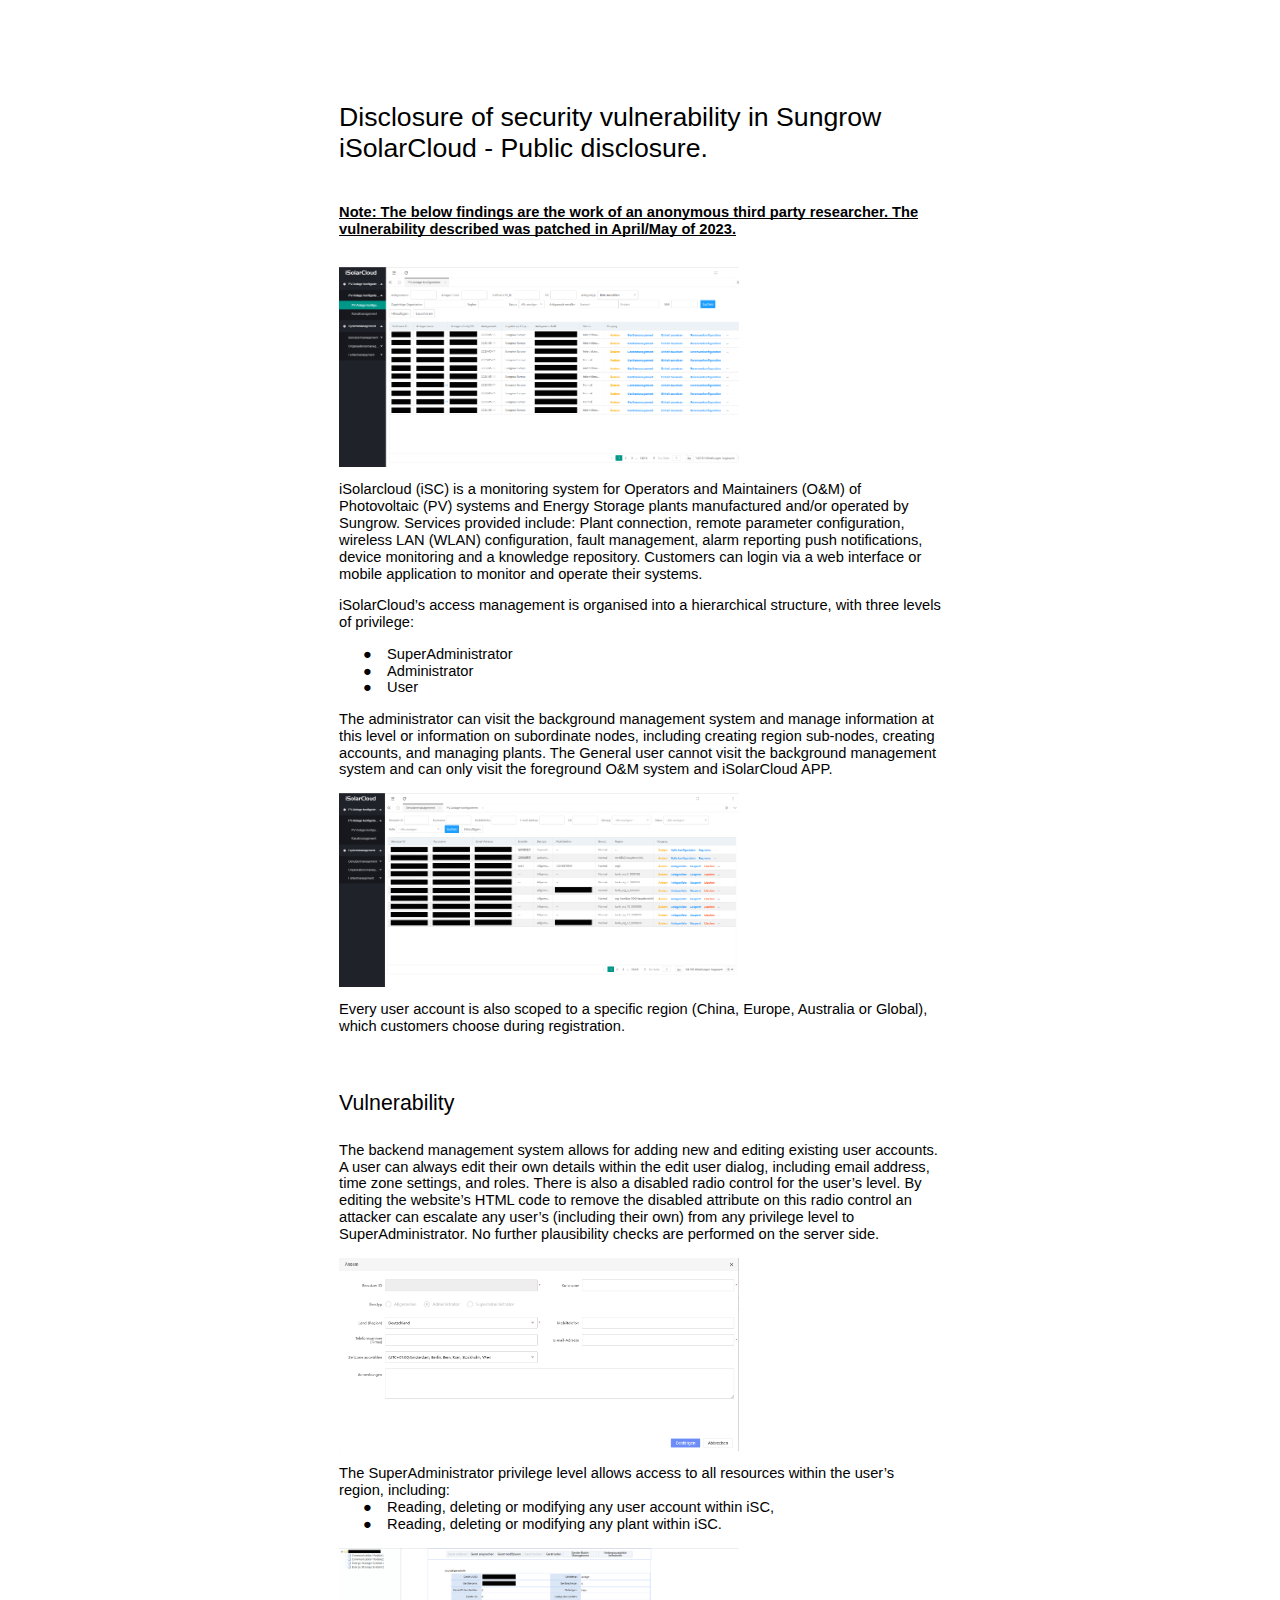
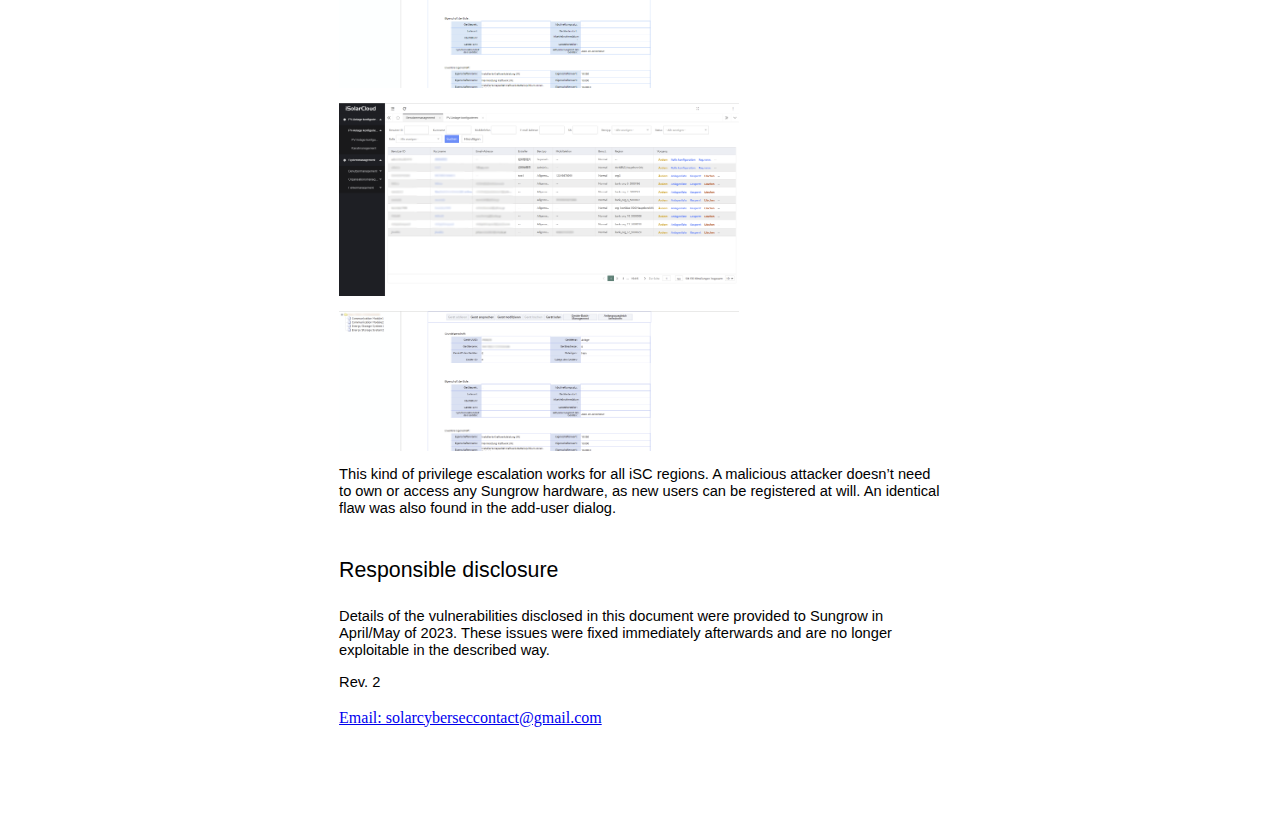
==== commit 2efd97e5: "Clarify" ====
--- a/iSolarCloudvuln.html
+++ b/iSolarCloudvuln.html
@@ -892,10 +892,10 @@
     <p class="c1"><span class="c0"></span></p>
     <h2 class="c11" id="h.gs5ul1za7moa"><span class="c4">Vulnerability</span></h2>
     <p class="c2"><span class="c0">The backend management system allows for adding new and editing existing user
-            accounts. Within the edit user dialog, customers can edit a user&rsquo;s details, including email address,
+            accounts. A user can always edit their own details within the edit user dialog, including email address,
             time zone settings, and roles. There is also a disabled radio control for the user&rsquo;s level. By editing
             the website&rsquo;s HTML code to remove the disabled attribute on this radio control an attacker can
-            escalate a given users (or their own) privilege level to SuperAdministrator. No further plausibility checks
+            escalate any user&rsquo;s (including their own) from any privilege level to SuperAdministrator. No further plausibility checks
             are performed on the server side.</span></p>
     <p class="c1"><span class="c0"></span></p>
     <p class="c2">
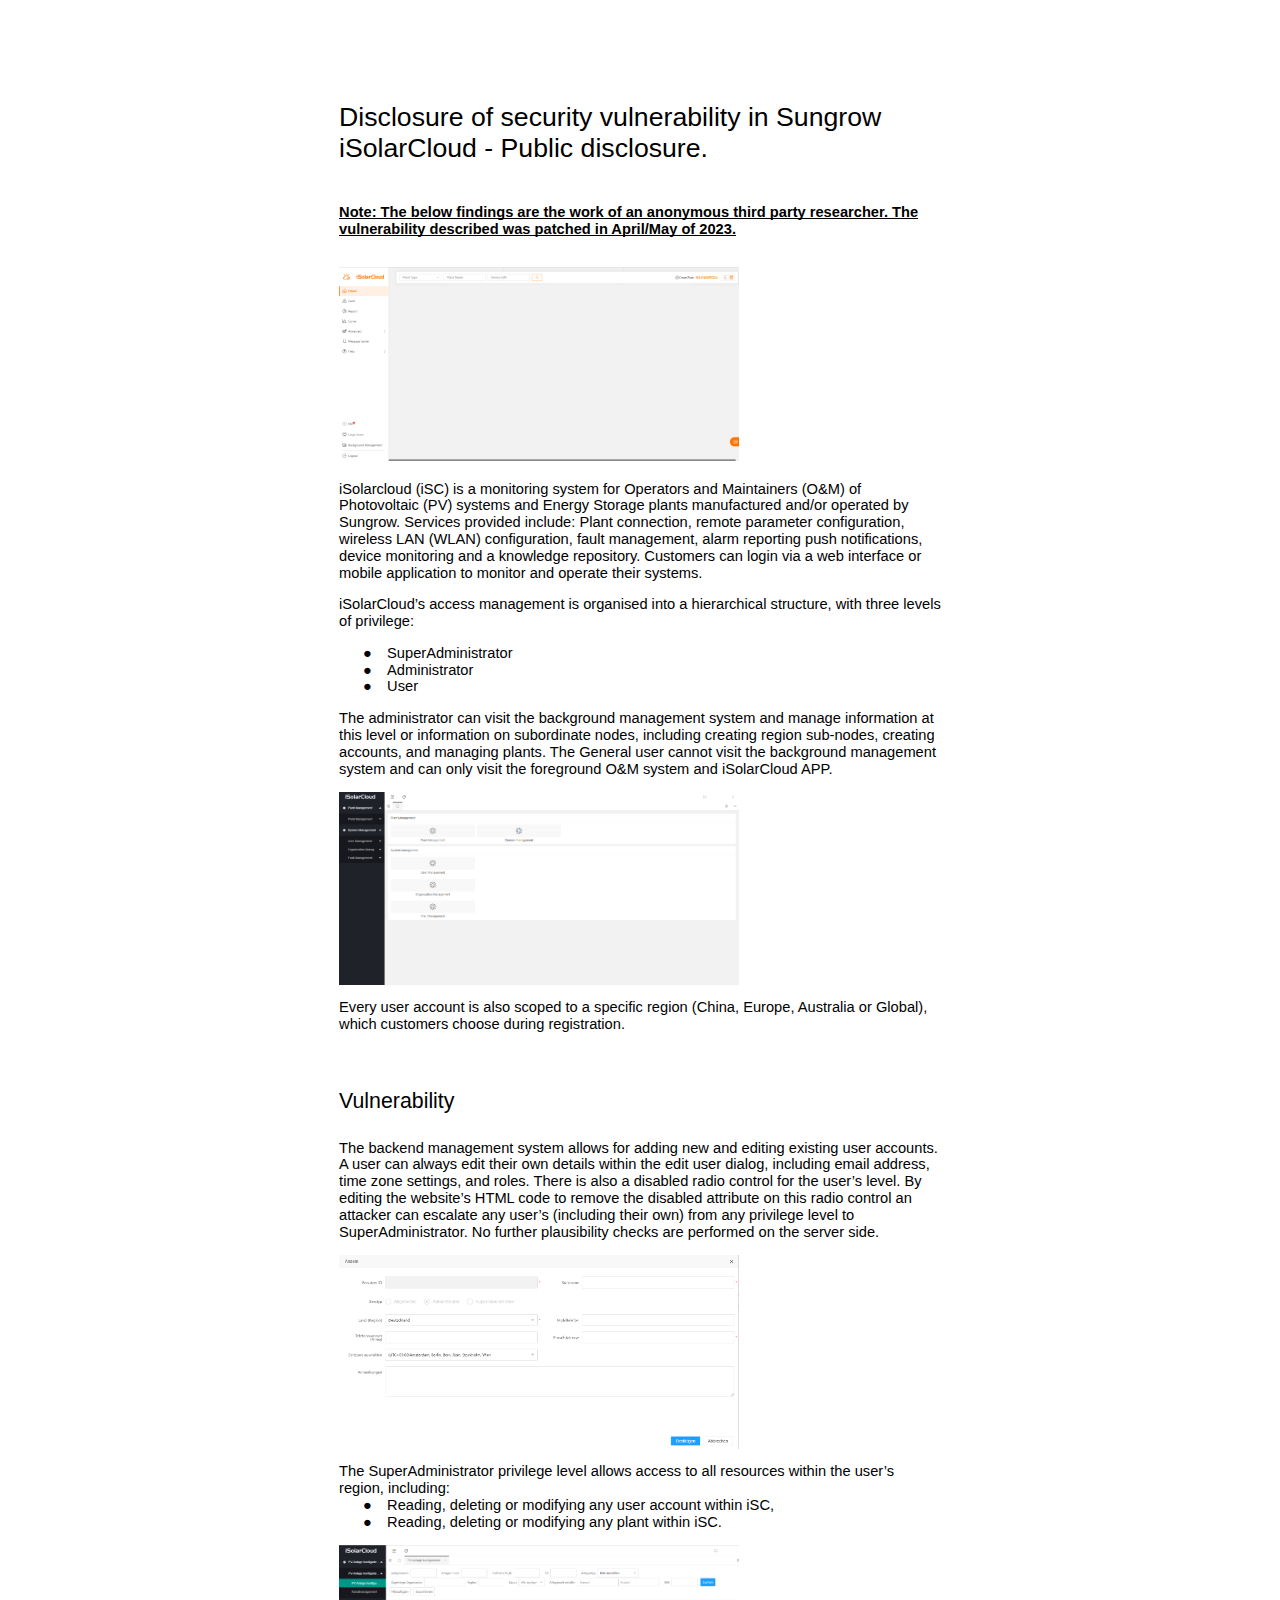
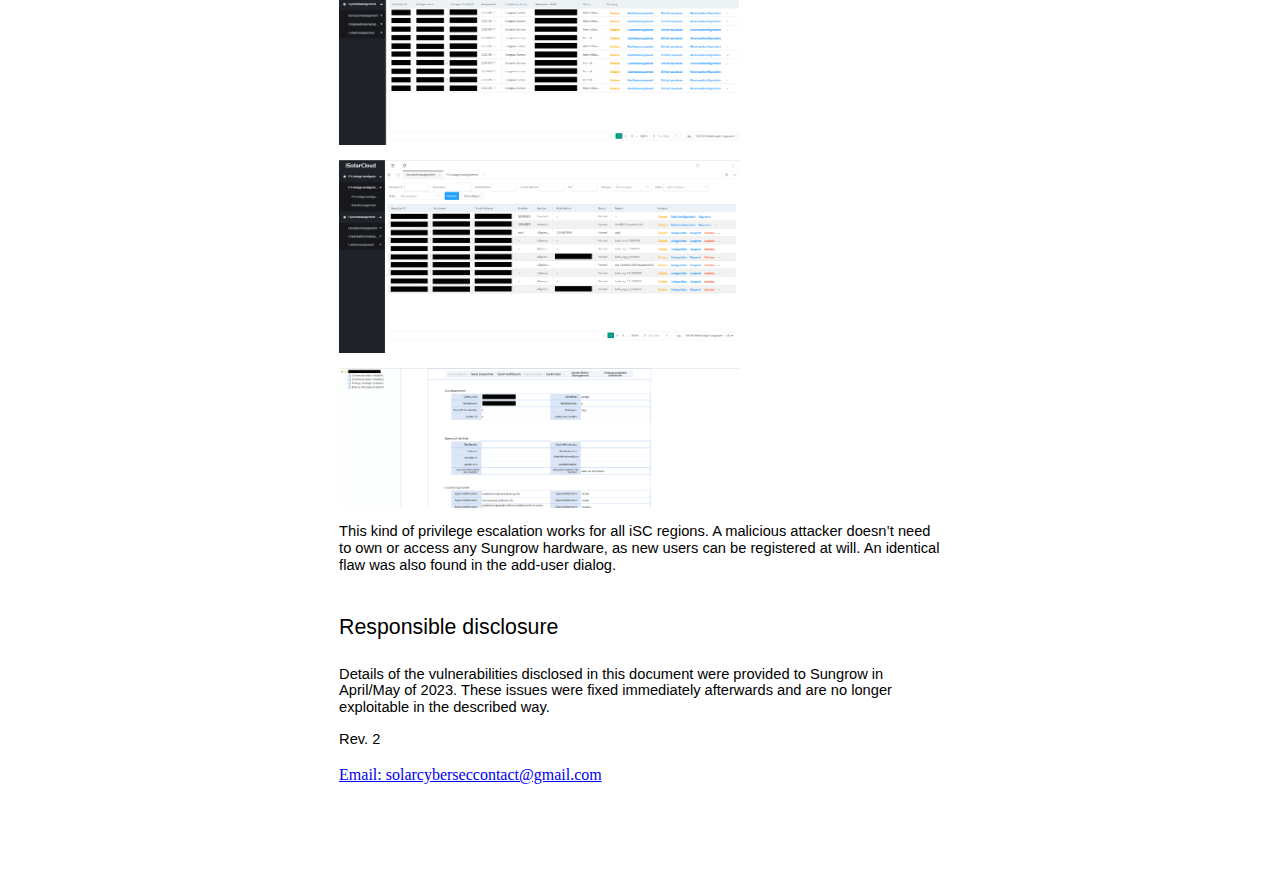
==== commit 576b0a22: "Fix images" ====
--- a/iSolarCloudvuln.html
+++ b/iSolarCloudvuln.html
@@ -834,10 +834,10 @@
     <p class="c1"><span class="c0"></span></p>
     <p class="c10"><span class="c0"></span></p>
     <p class="c2">
-        <a href="images_isc/image4.png"
+        <a href="images_isc/1.png"
           ><img
             alt=""
-            src="images_isc/image4.png"
+            src="images_isc/1.png"
             style="
               width: 400px;
               height: auto;
@@ -871,10 +871,10 @@
             foreground O&amp;M system and iSolarCloud APP.</span></p>
     <p class="c1"><span class="c0"></span></p>
     <p class="c2">
-        <a href="images_isc/image5.png"
+        <a href="images_isc/2.png"
           ><img
             alt=""
-            src="images_isc/image5.png"
+            src="images_isc/2.png"
             style="
               width: 400px;
               height: auto;
@@ -899,10 +899,10 @@
             are performed on the server side.</span></p>
     <p class="c1"><span class="c0"></span></p>
     <p class="c2">
-        <a href="images_isc/image1.png"
+        <a href="images_isc/3.png"
           ><img
             alt=""
-            src="images_isc/image1.png"
+            src="images_isc/3.png"
             style="
               width: 400px;
               height: auto;
@@ -924,10 +924,10 @@
     </ul>
     <p class="c1"><span class="c0"></span></p>
     <p class="c2">
-        <a href="images_isc/image6.png"
+        <a href="images_isc/4.png"
           ><img
             alt=""
-            src="images_isc/image6.png"
+            src="images_isc/4.png"
             style="
               width: 400px;
               height: auto;
@@ -941,10 +941,10 @@
       </p>
     <p class="c1"><span class="c0"></span></p>
     <p class="c2">
-        <a href="images_isc/image3.png"
+        <a href="images_isc/5.png"
           ><img
             alt=""
-            src="images_isc/image3.png"
+            src="images_isc/5.png"
             style="
               width: 400px;
               height: auto;
@@ -958,10 +958,10 @@
       </p>
     <p class="c1"><span class="c0"></span></p>
     <p class="c2">
-        <a href="images_isc/image2.png"
+        <a href="images_isc/6.png"
           ><img
             alt=""
-            src="images_isc/image2.png"
+            src="images_isc/6.png"
             style="
               width: 400px;
               height: auto;
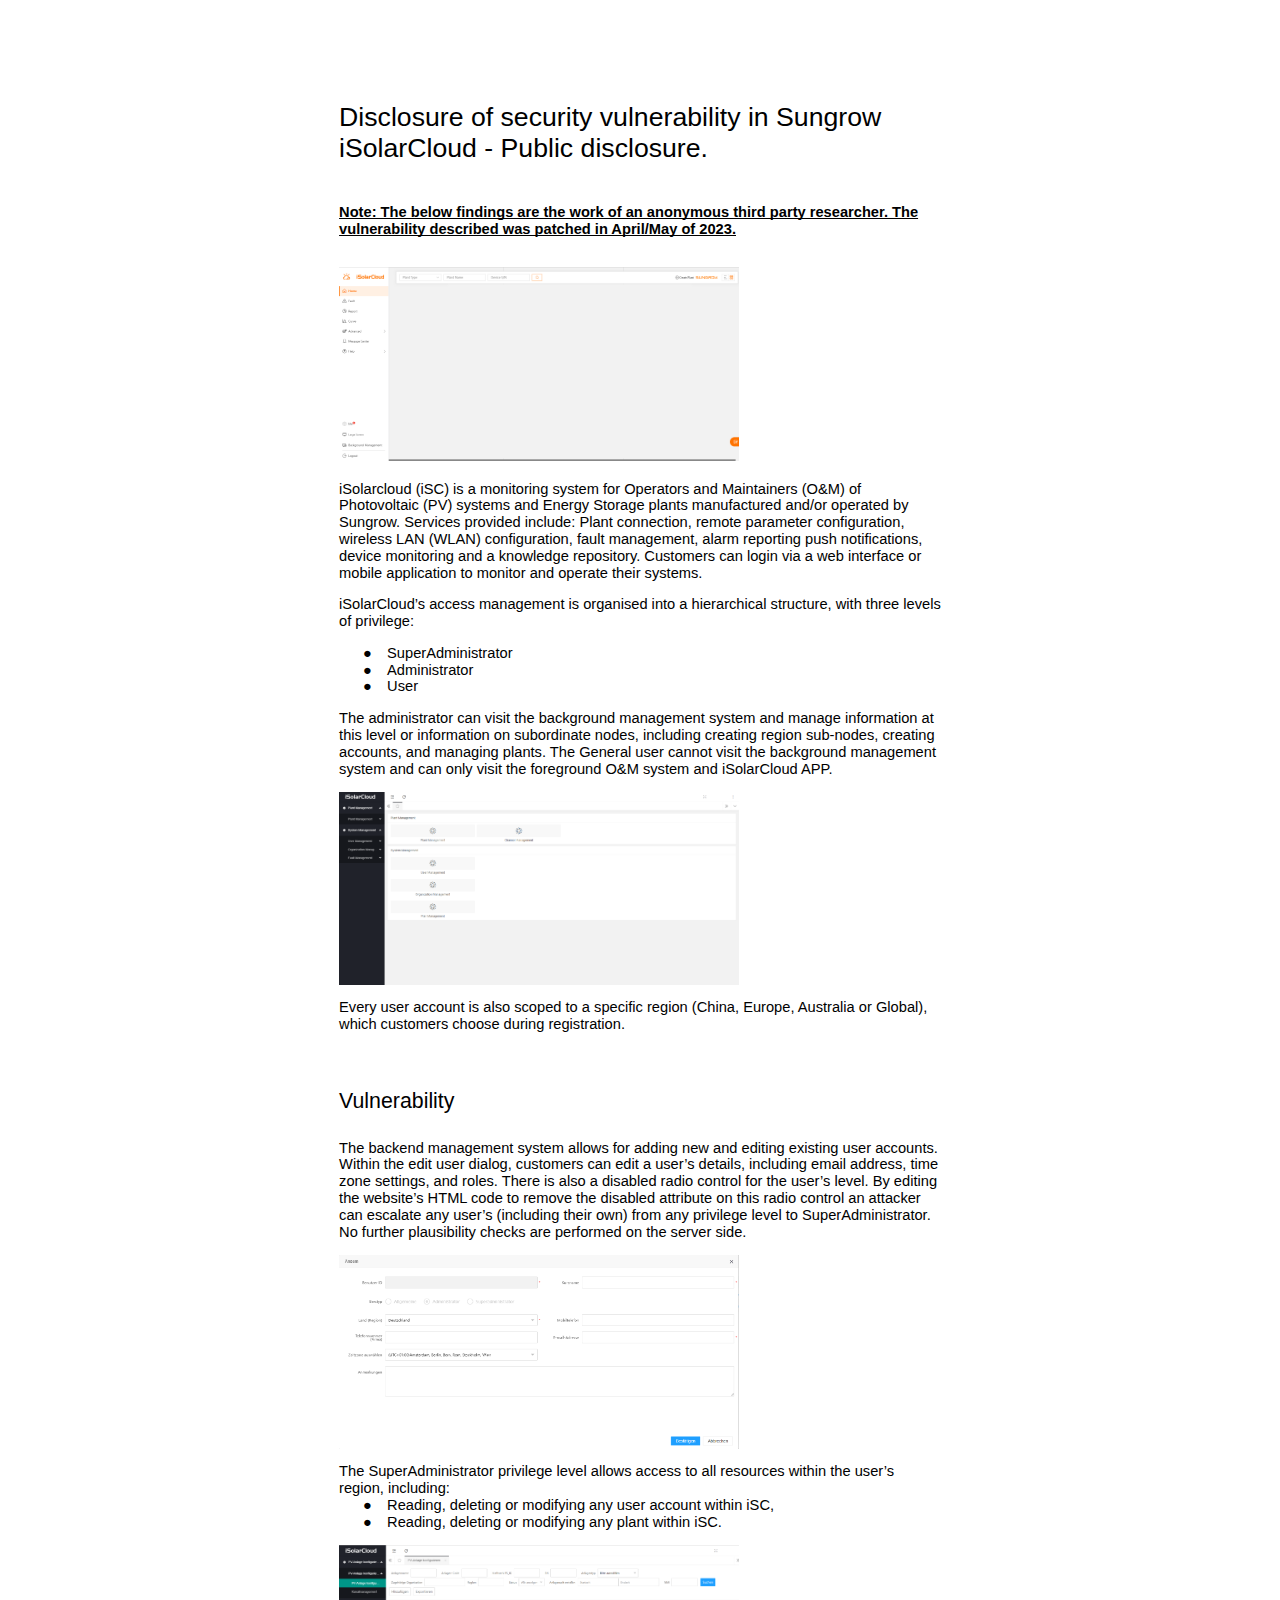
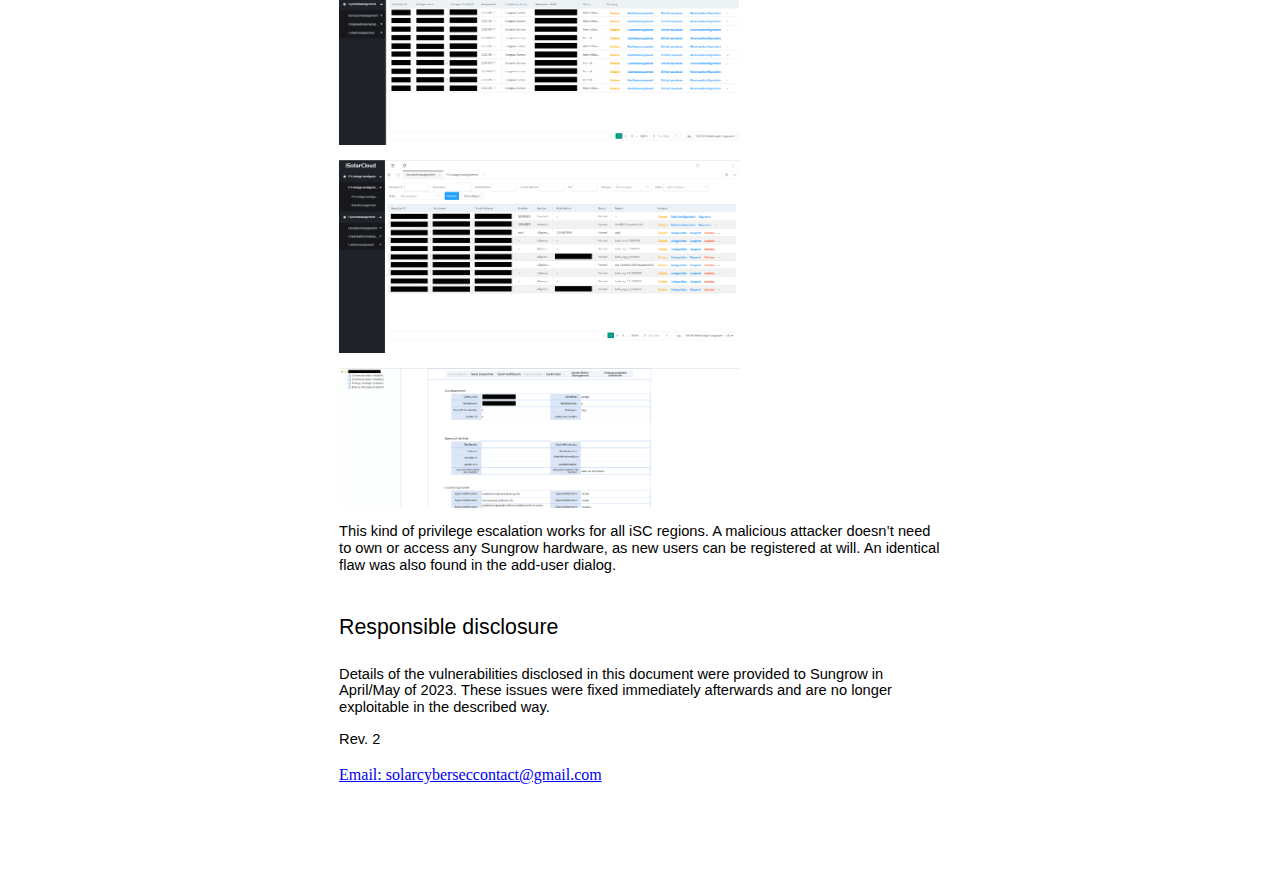
==== commit f8f74c5a: "." ====
--- a/iSolarCloudvuln.html
+++ b/iSolarCloudvuln.html
@@ -892,7 +892,7 @@
     <p class="c1"><span class="c0"></span></p>
     <h2 class="c11" id="h.gs5ul1za7moa"><span class="c4">Vulnerability</span></h2>
     <p class="c2"><span class="c0">The backend management system allows for adding new and editing existing user
-            accounts. A user can always edit their own details within the edit user dialog, including email address,
+            accounts. Within the edit user dialog, customers can edit a user&rsquo;s details, including email address,
             time zone settings, and roles. There is also a disabled radio control for the user&rsquo;s level. By editing
             the website&rsquo;s HTML code to remove the disabled attribute on this radio control an attacker can
             escalate any user&rsquo;s (including their own) from any privilege level to SuperAdministrator. No further plausibility checks
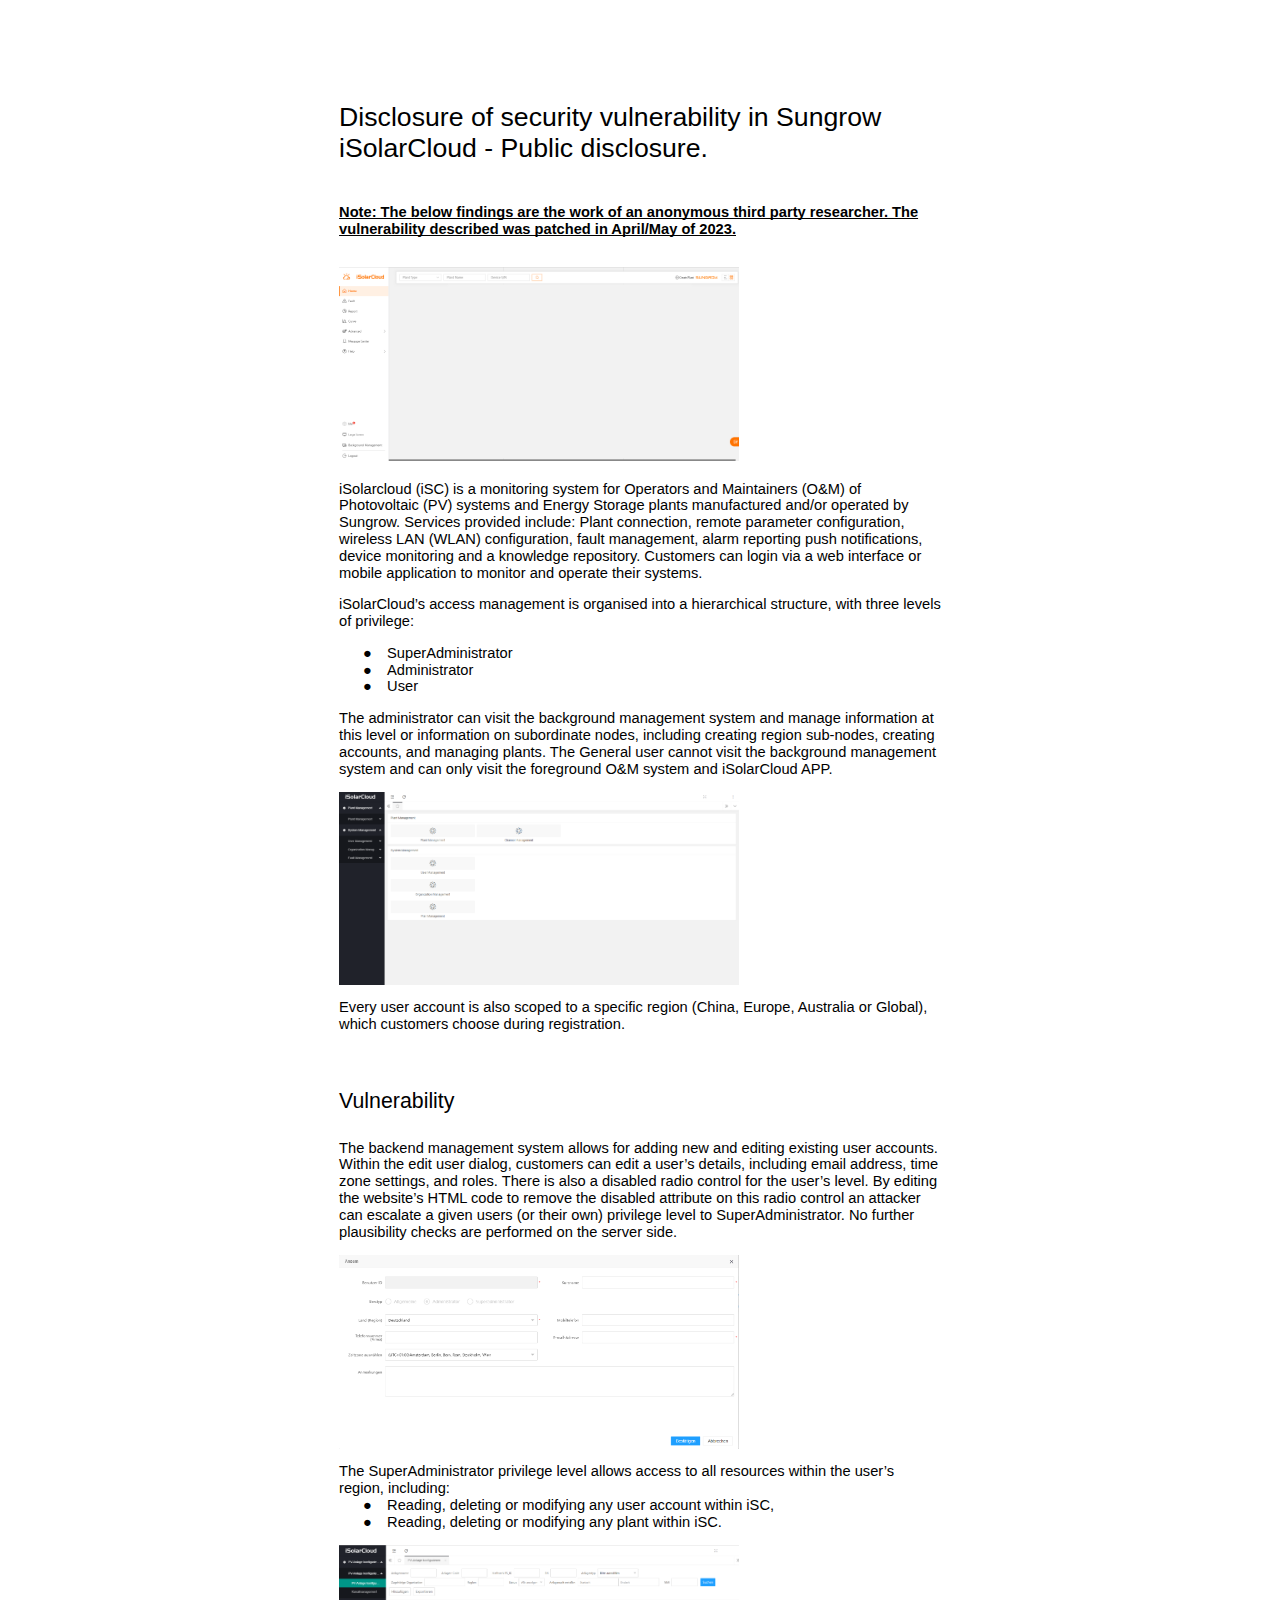
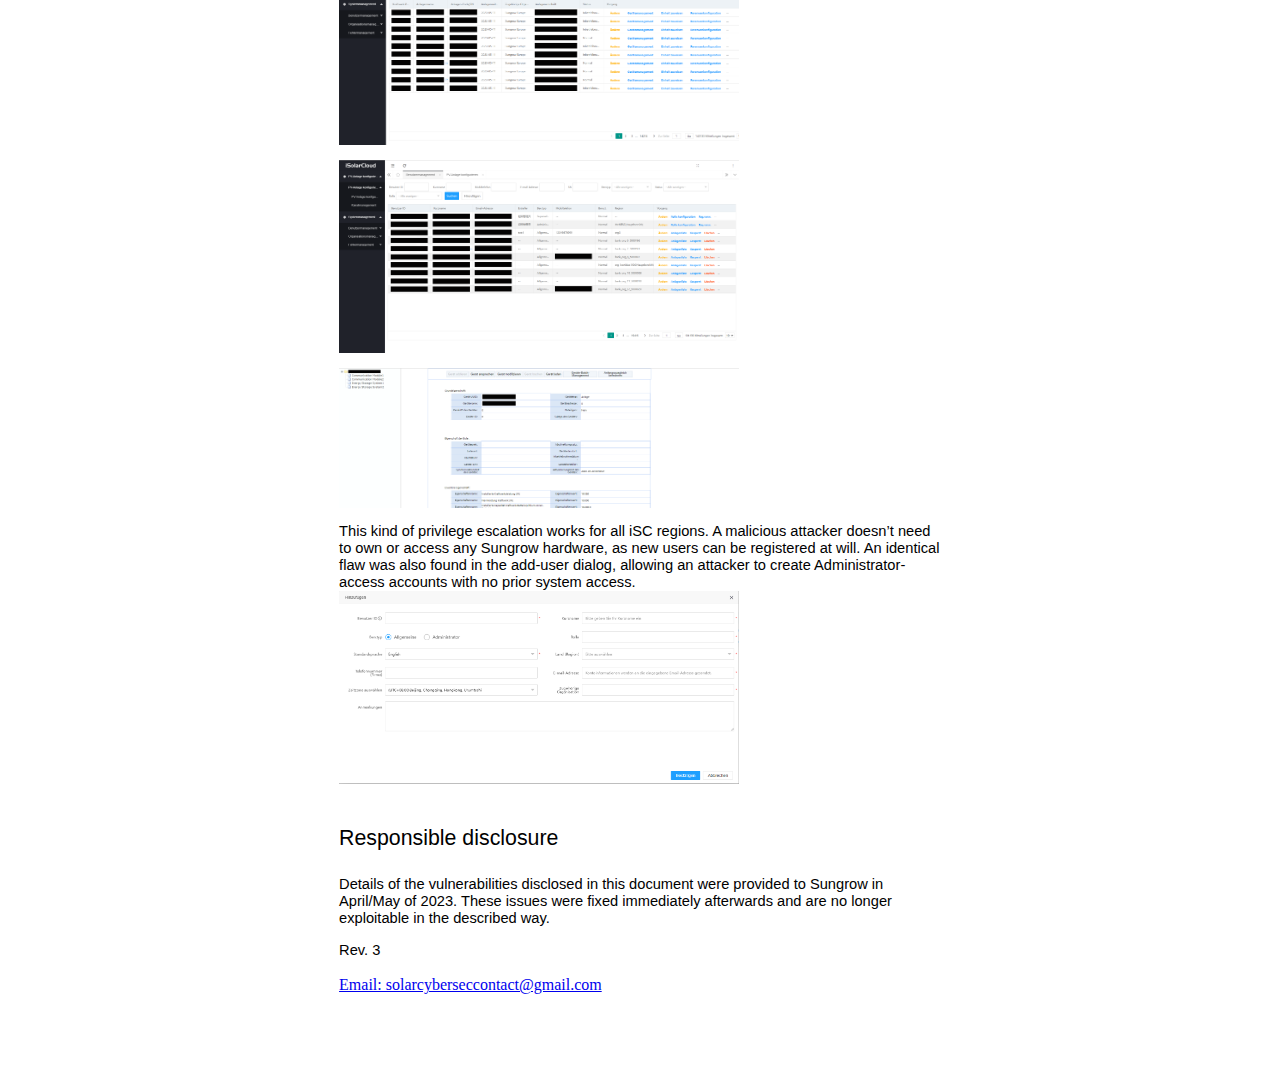
==== commit e1f7c5c3: "done" ====
--- a/iSolarCloudvuln.html
+++ b/iSolarCloudvuln.html
@@ -895,7 +895,7 @@
             accounts. Within the edit user dialog, customers can edit a user&rsquo;s details, including email address,
             time zone settings, and roles. There is also a disabled radio control for the user&rsquo;s level. By editing
             the website&rsquo;s HTML code to remove the disabled attribute on this radio control an attacker can
-            escalate any user&rsquo;s (including their own) from any privilege level to SuperAdministrator. No further plausibility checks
+            escalate a given users (or their own) privilege level to SuperAdministrator. No further plausibility checks
             are performed on the server side.</span></p>
     <p class="c1"><span class="c0"></span></p>
     <p class="c2">
@@ -976,14 +976,31 @@
     <p class="c1"><span class="c0"></span></p>
     <p class="c2"><span class="c0">This kind of privilege escalation works for all iSC regions. A malicious attacker
             doesn&rsquo;t need to own or access any Sungrow hardware, as new users can be registered at will. An
-            identical flaw was also found in the add-user dialog.</span></p>
+            identical flaw was also found in the add-user dialog, allowing an attacker to create Administrator-access
+            accounts with no prior system access.</span></p>
+    <p class="c2">
+        <a href="images_isc/7.png"
+            ><img
+            alt=""
+            src="images_isc/7.png"
+            style="
+                width: 400px;
+                height: auto;
+                margin-left: 0px;
+                margin-top: 0px;
+                transform: rotate(0rad) translateZ(0px);
+                -webkit-transform: rotate(0rad) translateZ(0px);
+            "
+            title=""
+        /></a>
+        </p>
     <h2 class="c11" id="h.wgj3ohytwruq"><span class="c4">Responsible disclosure</span></h2>
     <p class="c2"><span class="c0">Details of the vulnerabilities disclosed in this document were provided to Sungrow in
             April/May of 2023. These issues were fixed immediately afterwards and are no longer exploitable in the
             described way.</span></p>
     <p class="c1"><span class="c0"></span></p>
     <div>
-        <p class="c2"><span class="c0">Rev. 2</span></p>
+        <p class="c2"><span class="c0">Rev. 3</span></p>
     </div><br>
     <span class="c7"></span><a href="mailto: solarcyberseccontact@gmail.com">Email:
         solarcyberseccontact@gmail.com</a></span><br>
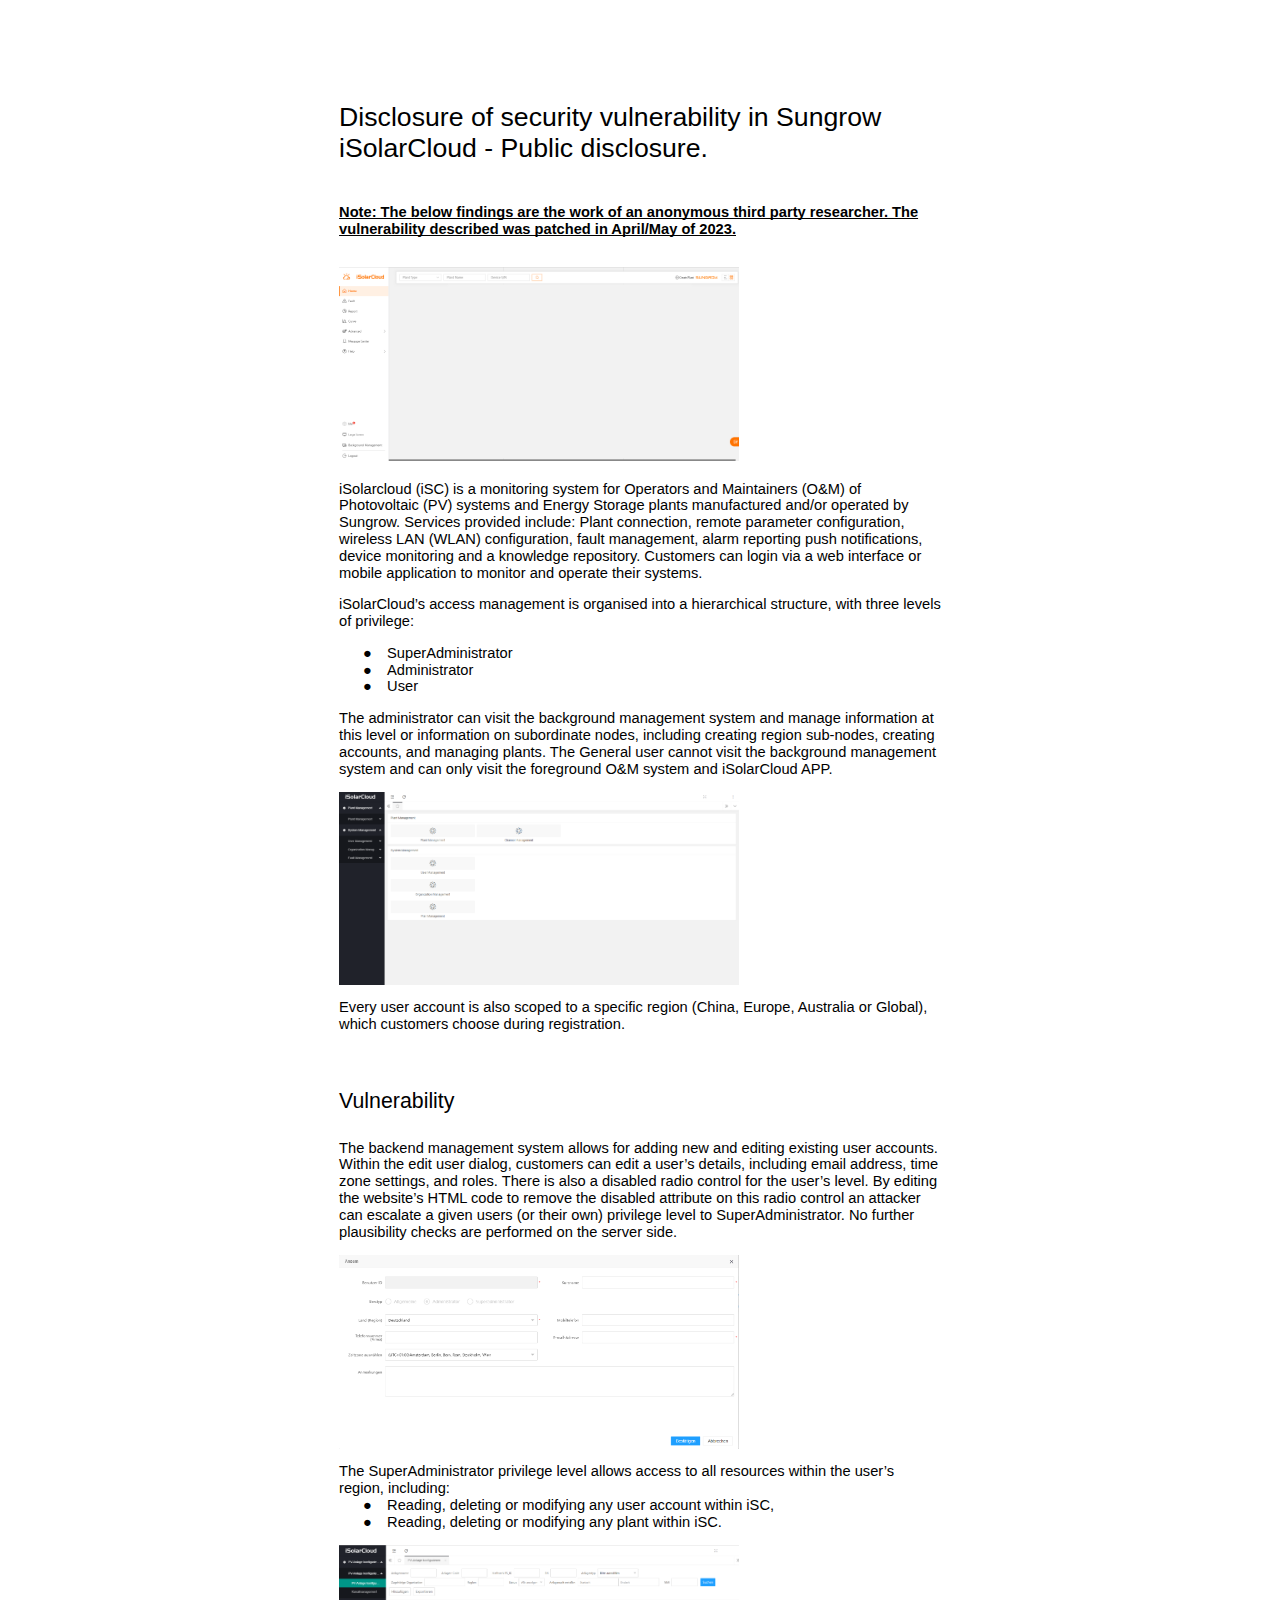
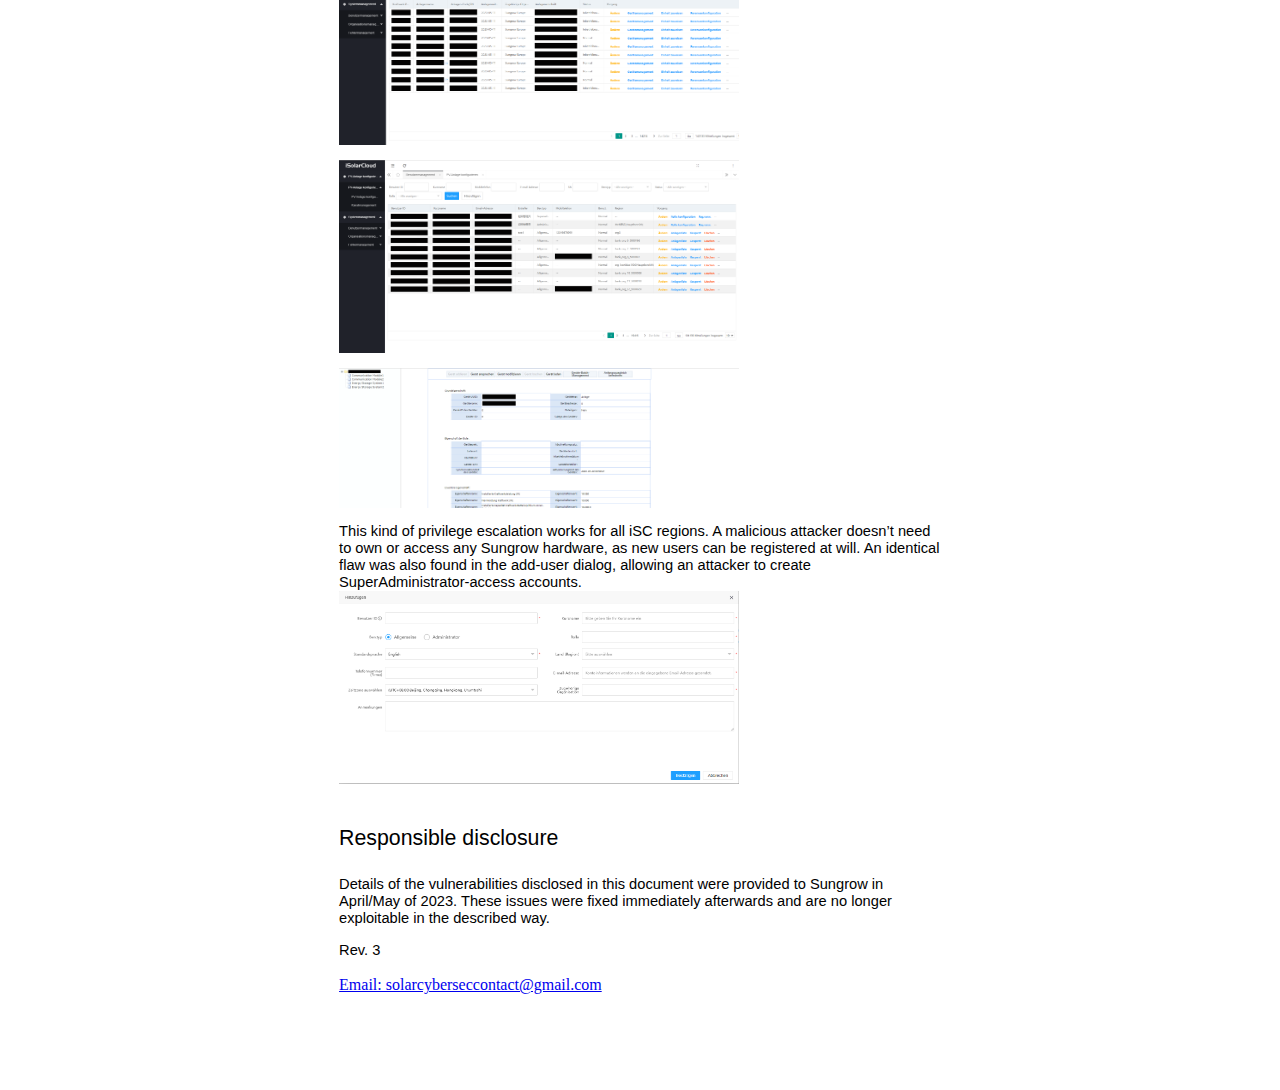
==== commit 0fdadb57: "." ====
--- a/iSolarCloudvuln.html
+++ b/iSolarCloudvuln.html
@@ -976,8 +976,8 @@
     <p class="c1"><span class="c0"></span></p>
     <p class="c2"><span class="c0">This kind of privilege escalation works for all iSC regions. A malicious attacker
             doesn&rsquo;t need to own or access any Sungrow hardware, as new users can be registered at will. An
-            identical flaw was also found in the add-user dialog, allowing an attacker to create Administrator-access
-            accounts with no prior system access.</span></p>
+            identical flaw was also found in the add-user dialog, allowing an attacker to create SuperAdministrator-access
+            accounts.</span></p>
     <p class="c2">
         <a href="images_isc/7.png"
             ><img
